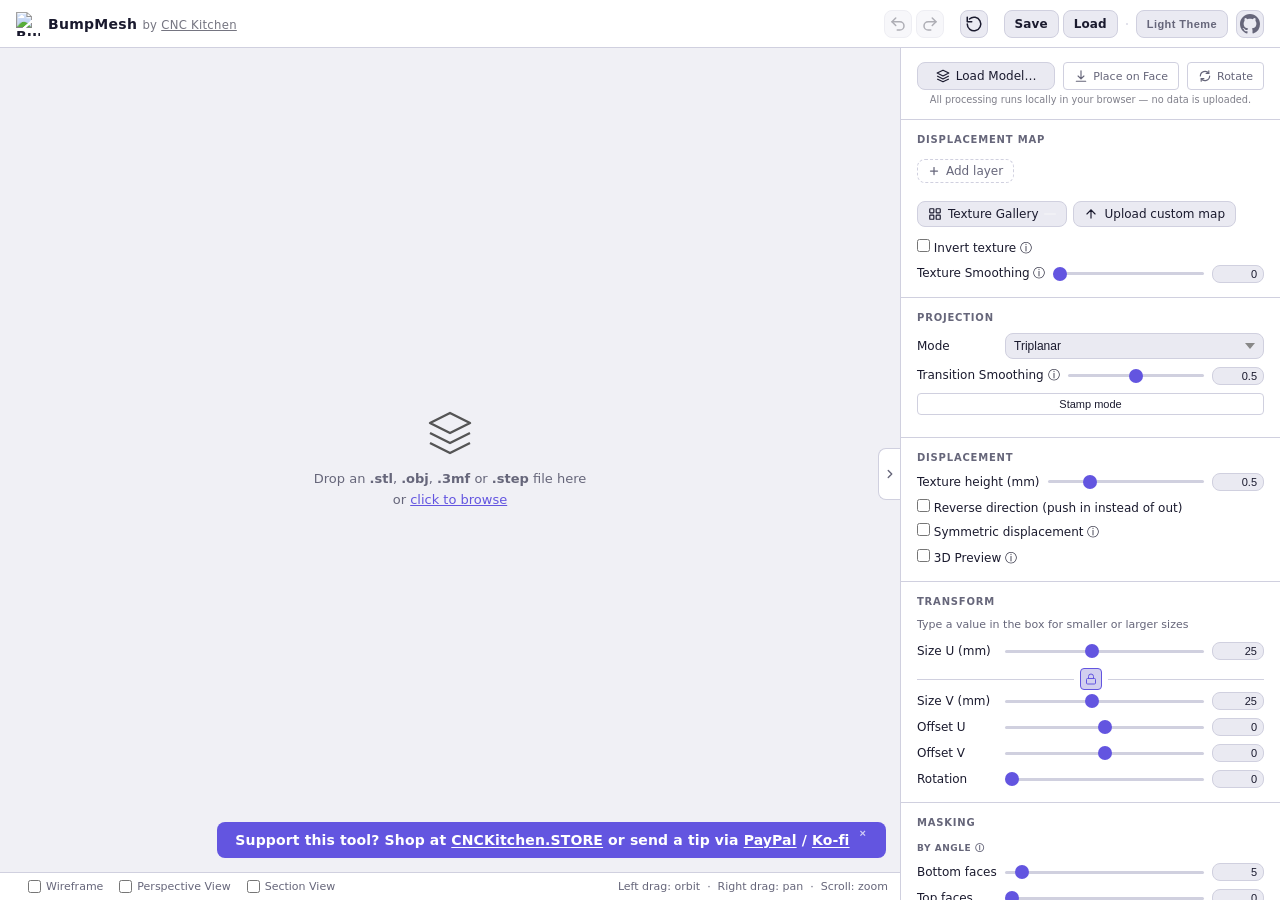
==== index.html @ 9a47815c "Add Stamp mode: apply a texture once instead of tiling it A new Stamp mode button at the bottom of t" ====
<!DOCTYPE html>
<!--
  Copyright (c) 2026 CNCKitchen (Stefan Hermann) and contributors
  SPDX-License-Identifier: AGPL-3.0-only
-->
<html lang="en" data-lang="en">
<head>
  <meta charset="UTF-8" />
  <meta name="viewport" content="width=device-width, initial-scale=1.0" />
  <title>BumpMesh by CNC Kitchen</title>
  <meta name="description" content="BumpMesh by CNC Kitchen is a browser-based tool for adding displacement textures to STL, OBJ, and 3MF models locally, then exporting printable textured meshes." />
  <link rel="canonical" href="https://bumpmesh.com/" />
  <meta property="og:locale" content="en_US" />
  <meta property="og:type" content="website" />
  <meta property="og:site_name" content="BumpMesh" />
  <meta property="og:title" content="BumpMesh by CNC Kitchen" />
  <meta property="og:description" content="Add displacement textures to STL, OBJ, and 3MF models directly in your browser. Preview, mask, bake, and export printable textured meshes locally." />
  <meta property="og:url" content="https://bumpmesh.com/" />
  <meta property="og:image" content="https://bumpmesh.com/assets/preview.jpg" />
  <meta property="og:image:secure_url" content="https://bumpmesh.com/assets/preview.jpg" />
  <meta property="og:image:type" content="image/jpeg" />
  <meta property="og:image:width" content="2078" />
  <meta property="og:image:height" content="1091" />
  <meta property="og:image:alt" content="BumpMesh interface for previewing and exporting textured 3D models" />
  <meta name="twitter:card" content="summary_large_image" />
  <meta name="twitter:title" content="BumpMesh by CNC Kitchen" />
  <meta name="twitter:description" content="Add displacement textures to STL, OBJ, and 3MF models directly in your browser. Preview, mask, bake, and export printable textured meshes locally." />
  <meta name="twitter:image" content="https://bumpmesh.com/assets/preview.jpg" />
  <meta name="twitter:image:alt" content="BumpMesh interface for previewing and exporting textured 3D models" />
  <link rel="icon" type="image/png" href="logo.png" />
  <link rel="stylesheet" href="style.css" />
  <script>
    // Apply saved theme before first paint to avoid flash
    (function() {
      const t = localStorage.getItem('stlt-theme');
      // If user never picked a theme, respect their OS preference
      const prefersDark = t ? t === 'dark'
                            : window.matchMedia('(prefers-color-scheme: dark)').matches;
      if (!prefersDark) document.documentElement.setAttribute('data-theme', 'light');
    })();
  </script>
  <link rel="preconnect" href="https://cdn.jsdelivr.net" crossorigin>
  <script type="importmap">
  {
    "imports": {
      "three": "https://cdn.jsdelivr.net/npm/three@0.170.0/build/three.module.js",
      "three/addons/": "https://cdn.jsdelivr.net/npm/three@0.170.0/examples/jsm/",
      "fflate": "https://cdn.jsdelivr.net/npm/fflate@0.8.2/esm/browser.js"
    }
  }
  </script>
  <link rel="modulepreload" href="https://cdn.jsdelivr.net/npm/three@0.170.0/build/three.module.js">
</head>
<body>
  <header>
    <div class="logo">
      <img src="logo.png" alt="BumpMesh" width="24" height="24" />
      <span>BumpMesh <span id="app-version" class="app-version"></span> <small style="opacity:.6;font-weight:400">by <a href="https://www.youtube.com/@CNCKitchen" target="_blank" rel="noopener noreferrer" style="color:inherit;text-decoration:underline">CNC Kitchen</a></small></span>
    </div>
    <div class="header-actions">
      <div class="project-io">
        <button id="undo-btn" class="icon-btn" data-i18n-title="header.undo" title="Undo (Ctrl+Z)" disabled>
          <svg width="18" height="18" viewBox="0 0 24 24" fill="none" stroke="currentColor" stroke-width="2" stroke-linecap="round" stroke-linejoin="round"><path d="M9 14 4 9l5-5"/><path d="M4 9h10.5a5.5 5.5 0 0 1 5.5 5.5v0a5.5 5.5 0 0 1-5.5 5.5H11"/></svg>
        </button>
        <button id="redo-btn" class="icon-btn" data-i18n-title="header.redo" title="Redo (Ctrl+Shift+Z)" disabled>
          <svg width="18" height="18" viewBox="0 0 24 24" fill="none" stroke="currentColor" stroke-width="2" stroke-linecap="round" stroke-linejoin="round"><path d="m15 14 5-5-5-5"/><path d="M20 9H9.5A5.5 5.5 0 0 0 4 14.5v0A5.5 5.5 0 0 0 9.5 20H13"/></svg>
        </button>
        <span class="project-io-gap" aria-hidden="true"></span>
        <button id="reset-settings-btn" class="icon-btn" data-i18n-title="header.resetSettings" title="Reset settings to defaults">
          <svg width="18" height="18" viewBox="0 0 24 24" fill="none" stroke="currentColor" stroke-width="2" stroke-linecap="round" stroke-linejoin="round"><path d="M3 12a9 9 0 1 0 3-6.7"/><polyline points="3 3 3 9 9 9"/></svg>
        </button>
        <span class="project-io-gap" aria-hidden="true"></span>
        <button id="export-project-btn" class="icon-btn text-btn" data-i18n-title="header.exportProject" title="Save project (.bumpmesh)">
          <span data-i18n="header.save">Save</span>
        </button>
        <input type="file" id="import-project-input" accept=".bumpmesh" hidden />
        <label for="import-project-input" class="icon-btn text-btn" data-i18n-title="header.importProject" title="Load project (.bumpmesh)" role="button" tabindex="0">
          <span data-i18n="header.load">Load</span>
        </label>
        <div id="load-dialog" class="export-dialog hidden">
          <p class="export-dialog-title" data-i18n="header.loadDialogTitle">This project includes a model. Load:</p>
          <label><input type="radio" name="load-mode" id="load-mode-all" value="all" /> <span data-i18n="header.loadModelLabel">Model + settings</span></label>
          <label><input type="radio" name="load-mode" id="load-mode-settings" value="settings" /> <span data-i18n="header.loadSettingsLabel">Settings only</span></label>
          <button id="load-go-btn" class="export-go-btn" data-i18n="header.loadGo">Load</button>
        </div>
        <div id="export-dialog" class="export-dialog hidden">
          <label><input type="checkbox" id="export-settings-chk" checked disabled /> <span data-i18n="header.exportSettingsLabel">Settings</span></label>
          <label><input type="checkbox" id="export-model-chk" checked /> <span data-i18n="header.exportModelLabel">Model (STL)</span></label>
          <label id="export-texture-row" class="hidden"><input type="checkbox" id="export-texture-chk" checked /> <span data-i18n="header.exportTextureLabel">Custom texture</span></label>
          <button id="export-go-btn" class="export-go-btn" data-i18n="header.exportGo">Save</button>
        </div>
      </div>
      <div class="lang-seg">
      </div>
      <button id="theme-toggle" class="theme-toggle"
        data-i18n-title="theme.toggleTitle"
        data-i18n-aria-label="theme.toggleAriaLabel"
        title="Toggle light / dark mode" aria-label="Toggle light/dark mode">
        <span class="icon-moon" data-i18n="theme.dark">Dark Theme</span>
        <span class="icon-sun" data-i18n="theme.light">Light Theme</span>
      </button>
      <a href="https://github.com/CNCKitchen/stlTexturizer" target="_blank" rel="noopener noreferrer" class="github-link" title="GitHub Repository" aria-label="GitHub Repository">
        <svg width="20" height="20" viewBox="0 0 16 16" fill="currentColor"><path d="M8 0C3.58 0 0 3.58 0 8c0 3.54 2.29 6.53 5.47 7.59.4.07.55-.17.55-.38 0-.19-.01-.82-.01-1.49-2.01.37-2.53-.49-2.69-.94-.09-.23-.48-.94-.82-1.13-.28-.15-.68-.52-.01-.53.63-.01 1.08.58 1.23.82.72 1.21 1.87.87 2.33.66.07-.52.28-.87.51-1.07-1.78-.2-3.64-.89-3.64-3.95 0-.87.31-1.59.82-2.15-.08-.2-.36-1.02.08-2.12 0 0 .67-.21 2.2.82.64-.18 1.32-.27 2-.27s1.36.09 2 .27c1.53-1.04 2.2-.82 2.2-.82.44 1.1.16 1.92.08 2.12.51.56.82 1.27.82 2.15 0 3.07-1.87 3.75-3.65 3.95.29.25.54.73.54 1.48 0 1.07-.01 1.93-.01 2.2 0 .21.15.46.55.38A8.01 8.01 0 0 0 16 8c0-4.42-3.58-8-8-8Z"/></svg>
      </a>
    </div>
  </header>

  <main>
    <!-- ─── 3-D Viewport ─────────────────────────────────────────── -->
    <section id="viewport-section">
      <div id="drop-zone" class="drop-zone">
        <div id="drop-hint" class="drop-hint">
          <svg width="48" height="48" viewBox="0 0 24 24" fill="none" xmlns="http://www.w3.org/2000/svg">
            <path d="M12 2L2 7L12 12L22 7L12 2Z" stroke="#555" stroke-width="1.2" stroke-linejoin="round"/>
            <path d="M2 17L12 22L22 17" stroke="#555" stroke-width="1.2" stroke-linejoin="round"/>
            <path d="M2 12L12 17L22 12" stroke="#555" stroke-width="1.2" stroke-linejoin="round"/>
          </svg>
          <p data-i18n-html="dropHint.text">Drop an <strong>.stl</strong>, <strong>.obj</strong>, <strong>.3mf</strong> or <strong>.step</strong> file here<br/>or <label for="stl-file-input" class="link-label">click to browse</label></p>
          <input type="file" id="stl-file-input" accept=".stl,.obj,.3mf,.step,.stp" hidden />
        </div>
        <canvas id="viewport" role="img" aria-label="3D model preview"></canvas>
        <div id="brush-cursor"></div>
        <div id="mesh-diagnostics" class="mesh-diagnostics hidden">
          <button id="mesh-diag-dismiss" class="mesh-diag-dismiss" aria-label="Dismiss">&times;</button>
          <div id="mesh-diag-fast" class="mesh-diag-results"></div>
          <div class="mesh-diag-advanced-row">
            <button id="mesh-diag-run-btn" class="mesh-diag-run-btn"
              data-i18n="diag.runAdvanced" data-i18n-title="diag.runAdvancedTitle"
              title="Check for intersecting and overlapping triangles (may take a moment on large meshes)">Run Advanced Checks</button>
            <span id="mesh-diag-spinner" class="mesh-diag-spinner hidden"></span>
          </div>
          <div id="mesh-diag-advanced" class="mesh-diag-results hidden"></div>
        </div>
        <div id="cylinder-panel" class="cylinder-panel hidden"
          data-i18n-aria-label="ui.cylinderPanelAria"
          aria-label="Cylinder axis placement">
          <canvas id="cylinder-canvas" width="240" height="240"></canvas>
          <div class="cylinder-panel-label">
            <span data-i18n="ui.cylinderPanelLabel">Define cylinder projection</span>
            <button id="cylinder-panel-minimize" class="cylinder-panel-minimize"
              type="button"
              data-i18n-title="ui.cylinderPanelMinimize"
              data-i18n-aria-label="ui.cylinderPanelMinimize"
              title="Minimize" aria-label="Minimize">
              <svg class="icon-minimize" width="10" height="10" viewBox="0 0 24 24" fill="none"><path d="M5 12h14" stroke="currentColor" stroke-width="2.5" stroke-linecap="round"/></svg>
              <svg class="icon-expand" width="10" height="10" viewBox="0 0 24 24" fill="none"><path d="M12 5v14M5 12h14" stroke="currentColor" stroke-width="2.5" stroke-linecap="round"/></svg>
            </button>
          </div>
        </div>
        <div id="gpu-warning" class="gpu-warning hidden" role="alert">
          <span data-i18n="warnings.softwareRendering">⚠ 3D is being rendered on the CPU — hardware acceleration is off or unavailable in this browser, so the viewer will be slow. Turn on “Use graphics acceleration when available” in the browser settings and restart it; chrome://gpu should then list WebGL as “Hardware accelerated”. On laptops with several GPUs, set the browser to “High performance” in the OS graphics settings.</span>
          <button id="gpu-warning-dismiss" class="gpu-warning-dismiss" aria-label="Dismiss">&times;</button>
        </div>
        <div id="store-cta-wrapper">
          <span id="store-cta">
            <span data-i18n-html="cta.store">Support this tool? Shop at <a href="https://geni.us/CNCStoreTexture" target="_blank" rel="noopener noreferrer">CNCKitchen.STORE</a> or send a tip via <a href="https://www.paypal.me/CNCKitchen" target="_blank" rel="noopener noreferrer">PayPal</a> / <a href="https://ko-fi.com/cnckitchen" target="_blank" rel="noopener noreferrer">Ko-fi</a></span><button id="store-cta-dismiss" aria-label="Dismiss">&times;</button>
          </span>
        </div>
      </div>
      <div id="viewport-footer">
        <span id="mesh-info" class="mesh-info"></span>
        <label class="wireframe-toggle">
          <input type="checkbox" id="wireframe-toggle" />
          <span data-i18n="ui.wireframe">Wireframe</span>
        </label>
        <label class="wireframe-toggle">
          <input type="checkbox" id="projection-toggle" />
          <span data-i18n="ui.perspective">Perspective View</span>
        </label>
        <label class="wireframe-toggle" data-i18n-title="ui.sectionTitle"
          title="Cut the model open to check and mask its inner surfaces. Drag the arrow to move the cut, the rings to tilt it.">
          <input type="checkbox" id="section-toggle" />
          <span data-i18n="ui.section">Section View</span>
        </label>
        <div id="section-controls" class="section-controls hidden" role="group"
          data-i18n-aria-label="ui.sectionControls" aria-label="Section plane">
          <button type="button" class="section-btn" data-section-axis="x" data-i18n-title="ui.sectionXTitle" title="Cut perpendicular to the X axis">X</button>
          <button type="button" class="section-btn" data-section-axis="y" data-i18n-title="ui.sectionYTitle" title="Cut perpendicular to the Y axis">Y</button>
          <button type="button" class="section-btn" data-section-axis="z" data-i18n-title="ui.sectionZTitle" title="Cut perpendicular to the Z axis">Z</button>
          <button type="button" class="section-btn" id="section-flip" data-i18n="ui.sectionFlip" data-i18n-title="ui.sectionFlipTitle" title="Show the other half">Flip</button>
        </div>

        <div class="viewport-controls-hint" data-i18n="ui.controlsHint">Left drag: orbit &nbsp;·&nbsp; Right drag: pan &nbsp;·&nbsp; Scroll: zoom</div>
      </div>
    </section>

    <!-- ─── Settings Panel ───────────────────────────────────────── -->
    <!-- Collapse tab on the sidebar's edge (js/sidebarToggle.js); hides the settings panel or gallery so the viewport gets the room -->
    <button id="sidebar-toggle" class="sidebar-toggle" type="button" aria-expanded="true" aria-controls="settings-panel gallery-panel"
      data-i18n-aria-label="ui.toggleSidebar" aria-label="Show or hide the sidebar"
      data-i18n-title="ui.toggleSidebar" title="Show or hide the sidebar">
      <svg width="14" height="14" viewBox="0 0 24 24" fill="none" stroke="currentColor" stroke-width="2.4" stroke-linecap="round" stroke-linejoin="round" aria-hidden="true"><path d="M9 6l6 6-6 6"/></svg>
    </button>

    <aside id="settings-panel">

      <!-- Load STL -->
      <section class="panel-section">
        <div class="load-stl-row">
          <label class="upload-btn" for="stl-file-input" style="flex:1;justify-content:center;">
            <svg width="14" height="14" viewBox="0 0 24 24" fill="none"><path d="M12 2L2 7l10 5 10-5-10-5Z" stroke="currentColor" stroke-width="2" stroke-linejoin="round"/><path d="M2 17l10 5 10-5M2 12l10 5 10-5" stroke="currentColor" stroke-width="2" stroke-linejoin="round"/></svg>
            <span data-i18n="ui.loadStl">Load Model…</span>
          </label>
          <button id="place-on-face-btn" class="place-on-face-btn" data-i18n-title="ui.placeOnFaceTitle" title="Click a face to orient it downward onto the print bed">
            <svg width="14" height="14" viewBox="0 0 24 24" fill="none"><path d="M12 3v14m0 0l-5-5m5 5l5-5" stroke="currentColor" stroke-width="2" stroke-linecap="round" stroke-linejoin="round"/><path d="M4 21h16" stroke="currentColor" stroke-width="2" stroke-linecap="round"/></svg>
            <span data-i18n="ui.placeOnFace">Place on Face</span>
          </button>
          <button id="rotate-btn" class="place-on-face-btn" data-i18n-title="ui.rotateTitle" title="Manually rotate the model around X, Y, Z axes">
            <svg width="14" height="14" viewBox="0 0 24 24" fill="none"><path d="M4 12a8 8 0 0 1 14.5-4.5" stroke="currentColor" stroke-width="2" stroke-linecap="round"/><path d="M20 12a8 8 0 0 1-14.5 4.5" stroke="currentColor" stroke-width="2" stroke-linecap="round"/><path d="M18.5 3v4.5H14" stroke="currentColor" stroke-width="2" stroke-linecap="round" stroke-linejoin="round"/><path d="M5.5 21v-4.5H10" stroke="currentColor" stroke-width="2" stroke-linecap="round" stroke-linejoin="round"/></svg>
            <span data-i18n="ui.rotate">Rotate</span>
          </button>
        </div>
        <div id="import-progress" class="export-progress hidden" style="margin-top:10px;margin-bottom:0;">
          <div class="export-progress-track">
            <div id="import-progress-bar" class="export-progress-bar"></div>
            <span id="import-progress-pct" class="export-progress-pct"></span>
          </div>
          <span id="import-progress-label" data-i18n="progress.stepTessellate">Tessellating STEP model…</span>
        </div>
        <div id="rotate-controls" class="rotate-controls hidden">
          <div class="rotate-inputs-row">
            <div class="rotate-input-group">
              <label for="rotate-x">X°</label>
              <input type="number" id="rotate-x" class="val" value="0" step="1" />
            </div>
            <div class="rotate-input-group">
              <label for="rotate-y">Y°</label>
              <input type="number" id="rotate-y" class="val" value="0" step="1" />
            </div>
            <div class="rotate-input-group">
              <label for="rotate-z">Z°</label>
              <input type="number" id="rotate-z" class="val" value="0" step="1" />
            </div>
            <button id="rotate-apply-btn" class="rotate-apply-btn" data-i18n="ui.rotateApply">Apply</button>
            <button id="rotate-reset-btn" class="rotate-reset-btn" data-i18n="ui.rotateReset">Reset</button>
          </div>
        </div>
        <p style="margin:.4em 0 0;font-size:.75rem;opacity:.55;text-align:center;" data-i18n="ui.localProcessingNote">All processing runs locally in your browser — no data is uploaded.</p>
      </section>

      <!-- Displacement Map -->
      <section class="panel-section">
        <h2 data-i18n="sections.displacementMap">Displacement Map</h2>

        <!-- Texture layers: every layer has its own texture, projection/displacement settings and
             surface mask; the sidebar always edits the highlighted one (js/main.js _renderLayerStrip) -->
        <div id="layer-strip" class="layer-strip">
          <div id="layer-list" class="layer-list" role="list"></div>
          <button id="layer-add-btn" class="layer-add-btn" type="button"
            data-i18n-title="layers.addTitle" title="Add a layer with its own texture, settings and surface">
            <svg width="12" height="12" viewBox="0 0 24 24" fill="none" stroke="currentColor" stroke-width="2.5" stroke-linecap="round"><line x1="12" y1="5" x2="12" y2="19"/><line x1="5" y1="12" x2="19" y2="12"/></svg>
            <span data-i18n="layers.add">Add layer</span>
          </button>
        </div>

        <!-- Favourites grid (4 wide, grows by rows), filled by js/textureGallery.js -->
        <div id="preset-grid" class="preset-grid"></div>

        <div class="map-actions">
          <!-- Full catalogue -->
          <button id="texture-gallery-btn" class="upload-btn gallery-open-btn" type="button">
            <svg width="14" height="14" viewBox="0 0 24 24" fill="none" stroke="currentColor" stroke-width="2"><rect x="3" y="3" width="7" height="7" rx="1"/><rect x="14" y="3" width="7" height="7" rx="1"/><rect x="3" y="14" width="7" height="7" rx="1"/><rect x="14" y="14" width="7" height="7" rx="1"/></svg>
            <span data-i18n="ui.textureGallery">Texture Gallery</span>
            <span id="texture-gallery-count" class="gallery-open-count"></span>
          </button>

          <!-- Custom upload -->
          <label class="upload-btn" for="texture-file-input">
            <svg width="14" height="14" viewBox="0 0 24 24" fill="none"><path d="M12 5v14M5 12l7-7 7 7" stroke="currentColor" stroke-width="2" stroke-linecap="round"/></svg>
            <span data-i18n="ui.uploadCustomMap">Upload custom map</span>
          </label>
        </div>
        <input type="file" id="texture-file-input" accept="image/*,.texture" hidden />
        <div id="custom-map-row" class="custom-map-row hidden">
          <div id="custom-map-swatch" class="preset-swatch custom-map-swatch" role="button" tabindex="0" data-i18n-title="ui.customMap" title="Custom map"></div>
          <button id="custom-map-remove" class="custom-map-remove" data-i18n-title="ui.removeCustomMap" data-i18n-aria-label="ui.removeCustomMap" title="Remove custom map" aria-label="Remove custom map">
            <svg width="12" height="12" viewBox="0 0 24 24" fill="none" stroke="currentColor" stroke-width="2.5" stroke-linecap="round"><line x1="18" y1="6" x2="6" y2="18"/><line x1="6" y1="6" x2="18" y2="18"/></svg>
          </button>
        </div>
        <div class="form-row invert-texture-row">
          <label class="checkbox-label" for="invert-texture"
            data-i18n-title="tooltips.invertTexture"
            title="Swaps black and white in the displacement map, so dark areas become raised instead of light ones.">
            <input type="checkbox" id="invert-texture" />
            <span data-i18n="labels.invertTexture">Invert texture ⓘ</span>
          </label>
        </div>
        <div class="form-row slider-row">
          <label for="texture-smoothing" data-i18n="labels.textureSmoothing" data-i18n-title="tooltips.textureSmoothing" title="Applies a Gaussian blur to the displacement map. Higher values produce softer, more gradual surface detail. 0 = off.">Texture Smoothing ⓘ</label>
          <input type="range" id="texture-smoothing" min="0" max="20" step="any" value="0" />
          <input type="number" class="val" id="texture-smoothing-val" value="0" min="0" max="20" step="any" data-wheel-decimals="1" />
        </div>
      </section>

      <!-- Projection -->
      <section class="panel-section">
        <h2 data-i18n="sections.projection">Projection</h2>
        <div class="form-row">
          <label for="mapping-mode" data-i18n="labels.mode">Mode</label>
          <select id="mapping-mode">
            <option value="5" selected data-i18n-opt="projection.triplanar">Triplanar</option>
            <option value="6" data-i18n-opt="projection.cubic">Cubic (Box)</option>
            <option value="3" data-i18n-opt="projection.cylindrical">Cylindrical</option>
            <option value="4" data-i18n-opt="projection.spherical">Spherical</option>
            <option value="0" data-i18n-opt="projection.planarXY">Planar XY</option>
            <option value="1" data-i18n-opt="projection.planarXZ">Planar XZ</option>
            <option value="2" data-i18n-opt="projection.planarYZ">Planar YZ</option>
          </select>
        </div>
        <div class="form-row slider-row" style="display:none">
          <label for="seam-blend" data-i18n="labels.seamBlend" data-i18n-title="tooltips.seamBlend" title="Softens the hard seam where projection faces meet. Effective for Cubic and Cylindrical modes.">Seam Blend ⓘ</label>
          <input type="range" id="seam-blend" min="0" max="1" step="0.01" value="1" />
          <input type="number" class="val" id="seam-blend-val" value="1" min="0" max="1" step="0.01" />
        </div>
        <div class="form-row slider-row">
          <label for="seam-band-width" data-i18n="labels.transitionSmoothing" data-i18n-title="tooltips.transitionSmoothing" title="Width of the blending zone near seam edges. Lower values keep transitions tight to the seam; higher values blend a wider band.">Transition Smoothing ⓘ</label>
          <input type="range" id="seam-band-width" min="0" max="1" step="0.01" value="0.5" />
          <input type="number" class="val" id="seam-band-width-val" value="0.5" min="0" max="1" step="0.01" data-wheel-decimals="2" />
        </div>
        <div class="form-row slider-row" id="cap-angle-row" style="display:none">
          <label for="cap-angle" data-i18n="labels.capAngle" data-i18n-title="tooltips.capAngle" title="Angle (in degrees) from vertical at which the top/bottom cap projection kicks in. Smaller values limit cap projection to nearly flat faces.">Cap Angle ⓘ</label>
          <input type="range" id="cap-angle" min="1" max="89" step="1" value="20" />
          <input type="number" class="val" id="cap-angle-val" value="20" min="1" max="89" step="1" />
        </div>
        <div class="form-row" id="cylinder-snap-row" style="display:none">
          <label class="checkbox-label" for="cylinder-snap-toggle"
            data-i18n-title="tooltips.snapSeamless"
            title="Snap U scale to integer wrap counts so the texture seamlessly wraps around the cylinder or sphere.">
            <input type="checkbox" id="cylinder-snap-toggle" checked />
            <span data-i18n="labels.snapSeamless">Snap to seamless wrap ⓘ</span>
          </label>
        </div>
        <div class="form-row" id="cylinder-axis-row" style="display:none">
          <label data-i18n="labels.cylinderAxis">Cylinder Axis</label>
          <div class="cylinder-axis-controls">
            <button id="cylinder-autofit-btn" type="button" class="cylinder-axis-btn"
              data-i18n="ui.cylinderAutofit"
              data-i18n-title="tooltips.cylinderAutofit"
              title="Fit a circle to the part's outward-facing vertices (least-squares).">Auto-fit</button>
            <button id="cylinder-reset-btn" type="button" class="cylinder-axis-btn"
              data-i18n="ui.cylinderReset"
              data-i18n-title="tooltips.cylinderReset"
              title="Reset to AABB center and AABB-derived radius.">Reset</button>
          </div>
        </div>
        <div class="form-row" id="stamp-mode-row">
          <div class="cylinder-axis-controls">
            <button id="stamp-mode-btn" type="button" class="cylinder-axis-btn" aria-pressed="false"
              data-i18n="ui.stampMode"
              data-i18n-title="tooltips.stamp"
              title="Apply the texture once instead of tiling it, for logos, badges and labels. Click the model to position it; Size U and V set its size. Only the Planar and Cylindrical projections are available while it is on.">Stamp mode</button>
          </div>
        </div>
        <div class="form-row" id="stamp-place-row" style="display:none">
          <div class="cylinder-axis-controls">
            <button id="stamp-place-btn" type="button" class="cylinder-axis-btn"
              data-i18n="ui.stampPlace"
              data-i18n-title="tooltips.stampPlace"
              title="Click the model to centre the stamp there. Hold and drag to slide it along the surface.">Position on model</button>
          </div>
        </div>
        <p id="stamp-hint" class="advanced-blurb stamp-hint" style="display:none" data-i18n="ui.stampHint">Drag the stamp on the model to move it, then scroll to resize it.</p>
      </section>

      <!-- Displacement -->
      <section class="panel-section">
        <h2 data-i18n="sections.displacement">Displacement</h2>
        <div class="form-row slider-row">
          <label for="amplitude" data-i18n="labels.textureHeight">Texture height (mm)</label>
          <input type="range" id="amplitude" min="0" max="2" step="0.01" value="0.5" />
          <input type="number" class="val" id="amplitude-val" value="0.5" min="0" max="100" step="0.01" data-wheel-decimals="2" />
        </div>
        <div class="form-row">
          <label class="checkbox-label" for="invert-displacement">
            <input type="checkbox" id="invert-displacement" />
            <span data-i18n="labels.invertDisplacement">Reverse direction (push in instead of out)</span>
          </label>
        </div>
        <div id="amplitude-warning" class="amplitude-warning hidden" data-i18n="warnings.textureHeightOverlap">
          ⚠ Texture height exceeds 10% of the smallest model dimension — geometry overlaps may occur in the exported STL.
        </div>

        <div class="form-row">
          <label class="checkbox-label" for="symmetric-displacement"
            data-i18n-title="tooltips.symmetricDisplacement"
            title="When on, 50% grey = no displacement; white pushes out, black pushes in. Keeps part volume roughly constant.">
            <input type="checkbox" id="symmetric-displacement" />
            <span data-i18n="labels.symmetricDisplacement">Symmetric displacement ⓘ</span>
          </label>
        </div>
        <div class="form-row">
          <label class="checkbox-label" for="displacement-preview"
            data-i18n-title="tooltips.displacementPreview"
            title="Subdivides the mesh and displaces vertices in real-time so you can judge the actual depth. GPU-intensive on complex models.">
            <input type="checkbox" id="displacement-preview" />
            <span data-i18n="labels.displacementPreview">3D Preview ⓘ</span>
          </label>
          <span id="displacement-preview-spinner" class="mesh-diag-spinner hidden"
            data-i18n-title="progress.subdividingPreview" title="Preparing preview…"></span>
        </div>
      </section>

      <!-- Transform -->
      <section class="panel-section">
        <h2 data-i18n="sections.transform">Transform</h2>
        <p class="advanced-blurb" data-i18n="labels.scaleManualHint">Type a value in the box for smaller or larger sizes</p>

        <div class="form-row slider-row">
          <label for="scale-u" data-i18n="labels.textureSizeU" data-i18n-title="tooltips.textureSize" title="Physical size of one texture repeat in millimetres — the same value gives the same physical pattern size on any model.">Size U (mm)</label>
          <input type="range" id="scale-u" min="0" max="1000" step="1" value="435" />
          <input type="number" class="val" id="scale-u-val" value="25" min="0.01" max="10000" step="0.5" />
        </div>
        <div class="lock-row">
          <div class="lock-line"></div>
          <button id="lock-scale" class="lock-btn active" data-i18n-title="tooltips.proportionalScaling" data-i18n-aria-label="tooltips.proportionalScalingAria" title="Proportional scaling (U = V)" aria-pressed="true">
            <svg width="12" height="12" viewBox="0 0 24 24" fill="none">
              <rect x="3" y="11" width="18" height="11" rx="2" stroke="currentColor" stroke-width="2"/>
              <path d="M7 11V7a5 5 0 0 1 10 0v4" stroke="currentColor" stroke-width="2"/>
            </svg>
          </button>
          <div class="lock-line"></div>
        </div>

        <div class="form-row slider-row">
          <label for="scale-v" data-i18n="labels.textureSizeV" data-i18n-title="tooltips.textureSize" title="Physical size of one texture repeat in millimetres — the same value gives the same physical pattern size on any model.">Size V (mm)</label>
          <input type="range" id="scale-v" min="0" max="1000" step="1" value="435" />
          <input type="number" class="val" id="scale-v-val" value="25" min="0.01" max="10000" step="0.5" />
        </div>
        <div class="form-row slider-row">
          <label for="offset-u" data-i18n="labels.offsetU">Offset U</label>
          <input type="range" id="offset-u" min="-1" max="1" step="0.01" value="0" />
          <input type="number" class="val" id="offset-u-val" value="0" min="-1" max="1" step="0.01" />
        </div>
        <div class="form-row slider-row">
          <label for="offset-v" data-i18n="labels.offsetV">Offset V</label>
          <input type="range" id="offset-v" min="-1" max="1" step="0.01" value="0" />
          <input type="number" class="val" id="offset-v-val" value="0" min="-1" max="1" step="0.01" />
        </div>
        <div class="form-row slider-row">
          <label for="rotation" data-i18n="labels.rotation">Rotation</label>
          <input type="range" id="rotation" min="0" max="360" step="1" value="0" />
          <input type="number" class="val" id="rotation-val" value="0" min="0" max="360" step="1" />
        </div>
      </section>

      <!-- Masking -->
      <section class="panel-section">
        <h2 data-i18n="sections.masking">Masking</h2>

        <!-- By Angle -->
        <h3 class="panel-subsection-heading" data-i18n="sections.maskAngles" data-i18n-title="tooltips.maskAngles" title="0° = no masking. Surfaces within this angle of horizontal will not be textured.">By Angle ⓘ</h3>
        <div class="form-row slider-row">
          <label for="bottom-angle-limit" data-i18n="labels.bottomFaces" data-i18n-title="tooltips.bottomFaces" title="Suppress texture on downward-facing surfaces within this angle of horizontal">Bottom faces</label>
          <input type="range" id="bottom-angle-limit" min="0" max="90" step="1" value="5" />
          <input type="number" class="val" id="bottom-angle-limit-val" value="5" min="0" max="90" step="1" />
        </div>
        <div class="form-row slider-row">
          <label for="top-angle-limit" data-i18n="labels.topFaces" data-i18n-title="tooltips.topFaces" title="Suppress texture on upward-facing surfaces within this angle of horizontal">Top faces</label>
          <input type="range" id="top-angle-limit" min="0" max="90" step="1" value="0" />
          <input type="number" class="val" id="top-angle-limit-val" value="0" min="0" max="90" step="1" />
        </div>

        <!-- By Surface -->
        <h3 class="panel-subsection-heading" id="excl-section-heading" data-i18n="sections.surfaceMasking" data-i18n-title="tooltips.surfaceMasking" title="Mask surfaces to control which areas receive displacement.">By Surface ⓘ</h3>
        <p id="excl-hint" class="excl-hint" style="display:none"></p>

        <!-- Mode toggle: Exclude / Include Only -->
        <div class="excl-mode-row">
          <div class="excl-seg">
            <button id="excl-mode-exclude" class="excl-seg-btn" aria-pressed="false"
              data-i18n="excl.modeExclude" data-i18n-title="excl.modeExcludeTitle"
              title="Exclude mode: painted surfaces will not receive texture displacement">Exclude</button>
            <button id="excl-mode-include" class="excl-seg-btn" aria-pressed="false"
              data-i18n="excl.modeIncludeOnly" data-i18n-title="excl.modeIncludeOnlyTitle"
              title="Include Only mode: only painted surfaces will receive texture displacement">Include Only</button>
          </div>
        </div>

        <!-- Tool buttons -->
        <div class="excl-tools">
          <button id="excl-brush-btn" class="excl-tool-btn" aria-pressed="false"
            data-i18n-title="excl.toolBrushTitle"
            title="Brush: paint triangles to exclude">
            <svg width="13" height="13" viewBox="0 0 24 24" fill="none" stroke="currentColor" stroke-width="2" stroke-linecap="round" stroke-linejoin="round">
              <path d="M3 21c3 0 7-1 7-8V5c0-1.25-.756-2.017-2-2H4c-1.25 0-2 .75-2 1.972V11c0 1.25.75 2 2 2h2c1 0 1 0 1 1v1c0 1-1 2-2 2s-1 .008-1 1.031V20c0 1 0 1 1 1z"/>
              <path d="M15 21c3 0 7-1 7-8V5c0-1.25-.757-2.017-2-2h-4c-1.25 0-2 .75-2 1.972V11c0 1.25.75 2 2 2h2c1 0 1 0 1 1v1c0 1-1 2-2 2s-1 .008-1 1.031V20c0 1 0 1 1 1z"/>
            </svg>
            <span data-i18n="excl.toolBrush">Brush</span>
          </button>
          <button id="excl-bucket-btn" class="excl-tool-btn" aria-pressed="false"
            data-i18n-title="excl.toolFillTitle"
            title="Bucket fill: flood-fill surface up to a threshold angle">
            <svg width="13" height="13" viewBox="0 0 24 24" fill="none" stroke="currentColor" stroke-width="2" stroke-linecap="round" stroke-linejoin="round">
              <path d="M19 11V4a2 2 0 0 0-2-2H4a2 2 0 0 0-2 2v13a2 2 0 0 0 2 2h9"/>
              <path d="M13 17h8m-4-4 4 4-4 4"/>
            </svg>
            <span data-i18n="excl.toolFill">Fill</span>
          </button>
        </div>

        <!-- Brush type switcher (shown only when Brush is active) -->
        <div id="excl-brush-type-row" class="form-row hidden">
          <span id="excl-brush-type-label" class="form-row-label" data-i18n="labels.type">Type</span>
          <div class="excl-seg" role="group" aria-labelledby="excl-brush-type-label">
            <button id="excl-brush-single" class="excl-seg-btn" data-i18n="brushType.single">Single</button>
            <button id="excl-brush-radius-btn" class="excl-seg-btn active" data-i18n="brushType.circle">Circle</button>
          </div>
        </div>

        <!-- Circle brush mode (shown when Brush + Circle) -->
        <div id="excl-brush-mode-row" class="form-row hidden">
          <span id="excl-brush-mode-label" class="form-row-label" data-i18n="brushMode.label">Mode</span>
          <div class="excl-seg" role="group" aria-labelledby="excl-brush-mode-label">
            <button id="excl-brush-standard" class="excl-seg-btn"
              data-i18n="brushMode.standard" data-i18n-title="brushMode.standardTitle"
              title="Marks every whole triangle the brush touches. Quick for selecting flat faces of CAD models.">Standard</button>
            <button id="excl-brush-precision" class="excl-seg-btn active"
              data-i18n="brushMode.precision" data-i18n-title="brushMode.precisionTitle"
              title="Splits the triangles under the brush so the mask follows the brush outline exactly, with an optional soft edge.">Precision</button>
          </div>
        </div>

        <!-- Radius slider (shown when Brush + Radius) -->
        <div id="excl-radius-row" class="form-row slider-row hidden">
          <label for="excl-brush-radius-slider" data-i18n="labels.size">Size</label>
          <input type="range" id="excl-brush-radius-slider" min="0.2" max="100" step="0.2" value="10" />
          <input type="number" class="val" id="excl-brush-radius-val" value="10" min="0.2" max="100" step="0.2" data-wheel-decimals="1" />
        </div>

        <!-- Hardness slider (shown when Brush + Circle + Precision) -->
        <div id="excl-hardness-row" class="form-row slider-row hidden">
          <label for="excl-brush-hardness-slider" data-i18n="labels.hardness" data-i18n-title="tooltips.hardness" title="Edge softness of the circle brush, in %. 100 = hard, face-exact mask. Lower values fade the mask out toward the brush rim for smooth borders. The brush refines the mesh under the stroke, so the fade is smooth on any triangle size. Shift erases softly too.">Hardness %</label>
          <input type="range" id="excl-brush-hardness-slider" min="0" max="100" step="1" value="50" />
          <input type="number" class="val" id="excl-brush-hardness-val" value="50" min="0" max="100" step="1" />
        </div>

        <!-- Bucket threshold (shown when Fill is active) -->
        <div id="excl-threshold-row" class="form-row slider-row hidden">
          <label for="excl-threshold-slider" data-i18n="labels.maxAngle" data-i18n-title="tooltips.maxAngle" title="Maximum dihedral angle between adjacent triangles for the fill to cross">Max angle</label>
          <input type="range" id="excl-threshold-slider" min="0" max="180" step="1" value="20" />
          <input type="number" class="val" id="excl-threshold-val" value="20" min="0" max="180" step="1" />
        </div>

        <!-- Footer: count + clear -->
        <div class="excl-footer">
          <span id="excl-count" class="excl-count">0 faces masked</span>
          <span id="excl-shift-hint" class="excl-shift-hint" data-i18n="excl.shiftHint">Hold Shift to erase</span>
          <button id="excl-clear-btn" class="excl-clear-btn" data-i18n="ui.clearAll">Clear All</button>
        </div>

        <!-- Boundary Falloff (applies to both angle and surface masking) -->
        <h3 class="panel-subsection-heading" data-i18n="sections.smoothMask" data-i18n-title="tooltips.boundaryFalloff" title="Gradually reduces displacement to zero near masked boundaries, preventing triangle overlap where textured and non-textured regions meet.">Smooth Mask</h3>
        <div class="form-row slider-row">
          <label for="boundary-falloff" data-i18n="labels.falloffDistance" data-i18n-title="tooltips.falloffDistance" title="Width of the falloff band in millimetres. 0 = off.">Distance</label>
          <input type="range" id="boundary-falloff" min="0" max="10" step="0.1" value="0" />
          <input type="number" class="val" id="boundary-falloff-val" value="0" min="0" max="10" step="0.1" data-wheel-decimals="2" />
        </div>

        <!-- Falloff transition curve -->
        <div class="form-row">
          <span id="falloff-curve-label" class="form-row-label" data-i18n="labels.falloffCurve" data-i18n-title="tooltips.falloffCurve" title="Shape of the fade from zero to full texture height across the Smooth Mask distance.">Transition</span>
          <div class="excl-seg" role="group" aria-labelledby="falloff-curve-label">
            <button id="falloff-curve-linear" class="excl-seg-btn" aria-pressed="false" data-i18n="falloffCurve.linear" data-i18n-title="falloffCurve.linearTitle" title="Constant slope from the mask edge to full texture height.">Linear</button>
            <button id="falloff-curve-scurve" class="excl-seg-btn" aria-pressed="false" data-i18n="falloffCurve.scurve" data-i18n-title="falloffCurve.scurveTitle" title="Eases in and out - no visible crease at either end of the transition.">S-Curve</button>
            <button id="falloff-curve-ease" class="excl-seg-btn active" aria-pressed="true" data-i18n="falloffCurve.ease" data-i18n-title="falloffCurve.easeTitle" title="Starts very gently at the mask edge, then rises more steeply to full height.">Ease-In</button>
          </div>
        </div>

      </section>

      <!-- Advanced / Beta Features (collapsible) -->
      <section class="panel-section advanced-section collapsed" id="advanced-section">
        <h2 class="advanced-toggle" id="advanced-toggle"
            data-i18n="sections.advancedFeatures"
            data-i18n-title="tooltips.advancedFeatures"
            title="Experimental tools — behavior may change between releases.">
          <span class="advanced-chevron" aria-hidden="true">▸</span>
          Advanced / Beta Features ⓘ
        </h2>
        <div class="advanced-content" id="advanced-content">
          <p class="advanced-blurb" data-i18n="ui.advancedBlurb">Experimental tools. Behavior may change between releases.</p>

          <h3 class="panel-subsection-heading" data-i18n="ui.noDownwardZHeading">Overhang Protection</h3>
          <p class="advanced-blurb" data-i18n="ui.noDownwardZDesc">Some textures push surface vertices downward, creating new overhangs. When enabled, vertices are never moved in the −Z direction during texturing. X and Y movement is unaffected.</p>
          <div class="form-row">
            <label class="checkbox-label" for="no-downward-z-chk">
              <input type="checkbox" id="no-downward-z-chk" />
              <span data-i18n="ui.noDownwardZ">Prevent downward (−Z) vertex displacement</span>
            </label>
          </div>

          <h3 class="panel-subsection-heading" data-i18n="ui.smoothBottomHeading">Smooth Bottom</h3>
          <p class="advanced-blurb" data-i18n="ui.smoothBottomDesc">Snap any vertex within 0.1 mm of the bottom plane onto it after texturing. Keeps the bed-contact surface perfectly flat so slicers don't shade tiny height variations on bottom slivers.</p>
          <div class="form-row" id="smooth-bottom-row">
            <label class="checkbox-label" for="smooth-bottom-chk">
              <input type="checkbox" id="smooth-bottom-chk" checked />
              <span data-i18n="ui.smoothBottom">Snap near-bottom vertices to the bottom plane</span>
            </label>
          </div>

          <h3 class="panel-subsection-heading" data-i18n="ui.harvestFlatHeading">Harvest Flat Faces</h3>
          <p class="advanced-blurb" data-i18n="ui.harvestFlatDesc">When decimation reaches the triangle limit there are often still flat faces left that cost almost nothing to remove. With this on, decimation keeps collapsing them past the limit — as long as each collapse moves the surface less than the tolerance below — saving extra triangles without losing visible detail.</p>
          <div class="form-row">
            <label class="checkbox-label" for="harvest-flat-chk">
              <input type="checkbox" id="harvest-flat-chk" checked />
              <span data-i18n="ui.harvestFlat">Keep collapsing flat faces below the triangle limit</span>
            </label>
          </div>
          <div class="form-row slider-row" id="harvest-tol-row">
            <label for="harvest-tol" title="Maximum surface deviation a flat-face collapse may introduce. Higher = more triangles removed, but larger deviation. ~0.005 mm is imperceptible for FDM; raise it to remove more." data-i18n-title="tooltips.harvestTol" data-i18n="ui.harvestTol">Flat tolerance (mm)</label>
            <input type="number" id="harvest-tol" class="val" min="0" max="1" step="0.005" value="0.005" />
          </div>

          <h3 class="panel-subsection-heading" data-i18n="ui.preserveUntexturedHeading">Preserve Untextured Surfaces</h3>
          <p class="advanced-blurb" data-i18n="ui.preserveUntexturedDesc">Keep surfaces that receive no texture (painted mask, angle masks) exactly as they are in the source model: mesh regularization and decimation will not move or remove any of their vertices, so fillets and fine details stay intact. If the untextured surfaces alone exceed the triangle limit, the export exceeds the limit instead of degrading the texture.</p>
          <div class="form-row">
            <label class="checkbox-label" for="preserve-untextured-chk">
              <input type="checkbox" id="preserve-untextured-chk" checked />
              <span data-i18n="ui.preserveUntextured">Don't modify untextured surfaces</span>
            </label>
          </div>

          <h3 class="panel-subsection-heading" data-i18n="ui.bakeTexturesHeading">Bake Textures</h3>
          <p class="advanced-blurb" data-i18n="ui.bakeTexturesDesc">Apply the current texture to the mesh and reload the result as the working model so you can keep editing.</p>
          <div class="form-row bake-mask-row">
            <label class="checkbox-label" for="bake-mask-chk">
              <input type="checkbox" id="bake-mask-chk" checked />
              <span data-i18n="ui.bakeMaskNewFaces">Mask just-baked faces from further texturing</span>
            </label>
          </div>
          <div id="bake-progress" class="export-progress hidden">
            <div class="export-progress-track">
              <div id="bake-progress-bar" class="export-progress-bar"></div>
              <span id="bake-progress-pct" class="export-progress-pct"></span>
            </div>
            <span id="bake-progress-label" data-i18n="progress.processing">Processing…</span>
          </div>
          <div class="export-buttons">
            <button id="bake-btn" class="export-btn" disabled
                    data-i18n="ui.bakeTextures"
                    data-i18n-title="tooltips.bakeTextures"
                    title="Apply the current texture to the mesh and reload the result as the working model.">Bake Textures</button>
          </div>

          <!-- Debug: stats for last picked triangle (sliver/edge-length investigation) -->
          <pre id="masking-tri-debug" class="masking-tri-debug" hidden></pre>
        </div>
      </section>

      <!-- Export -->
      <section class="panel-section">
        <h2 data-i18n="sections.export" data-i18n-title="tooltips.export" title="Smaller edge length = finer displacement detail. Output is then decimated to the triangle limit.">Export ⓘ</h2>
        <button id="smart-res-btn" class="smart-res-btn" disabled
                data-i18n="labels.smartRes"
                data-i18n-title="tooltips.smartRes"
                title="Pick resolution and Max Triangles based on the active texture's detail, the model's surface area, and the displacement amplitude.">Suggest values (change to taste)</button>
        <div id="smart-res-info" class="smart-res-info hidden"></div>
        <div class="form-row slider-row">
          <label for="refine-length" data-i18n="labels.resolution" data-i18n-title="tooltips.resolution" title="Edges longer than this value will be split during export">Resolution (mm)</label>
          <div class="slider-stack">
            <input type="range" id="refine-length" min="0.01" max="2" step="0.01" value="1" />
            <div class="slider-captions">
              <span data-i18n="labels.resCoarse">coarse</span>
              <span data-i18n="labels.resFine">fine</span>
            </div>
          </div>
          <input type="number" class="val" id="refine-length-val" value="1" min="0.01" max="100" step="0.01" data-wheel-decimals="2" />
        </div>
        <div id="resolution-warning" class="resolution-warning hidden" data-i18n="warnings.resolutionTooCoarse">
          ⚠ Resolution is coarser than 1/100 of the model's bounding box diagonal — fine details will be lost. Lower the value for finer results.
        </div>
        <div class="form-row slider-row">
          <label for="max-triangles" data-i18n="labels.outputTriangles" data-i18n-title="tooltips.outputTriangles" title="Mesh is fully subdivided first, then decimated down to this count">Output Triangles</label>
          <input type="range" id="max-triangles" min="10000" max="20000000" step="10000" value="750000" />
          <span class="val" id="max-triangles-val">0.75 M</span>
        </div>
        <div id="tri-limit-warning" class="tri-limit-warning hidden" data-i18n="warnings.safetyCapHit">
          ⚠ 16M-triangle safety cap hit during subdivision — result may still be coarser than requested edge length.
        </div>

        <div id="export-progress" class="export-progress hidden">
          <div class="export-progress-track">
            <div id="export-progress-bar" class="export-progress-bar"></div>
            <span id="export-progress-pct" class="export-progress-pct"></span>
          </div>
          <span id="export-progress-label" data-i18n="progress.processing">Processing…</span>
        </div>
        <div class="export-buttons">
          <button id="export-btn" class="export-btn" disabled data-i18n="ui.exportStl" data-i18n-title="tooltips.exportStl" title="Widely compatible with all slicers">Export STL</button>
          <button id="export-3mf-btn" class="export-btn" disabled data-i18n="ui.export3mf" data-i18n-title="tooltips.export3mf" title="Smaller file size — may not be accepted by all slicers">Export 3MF</button>
        </div>
      </section>

      <button id="welcome-link" class="license-link">What&rsquo;s New</button>
      <button id="license-link" class="license-link" data-i18n="license.btn">License &amp; Terms</button>
      <button id="imprint-link" class="license-link" data-i18n="imprint.btn">Imprint &amp; Privacy</button>

    </aside>

    <!-- Texture gallery (filled by js/textureGallery.js). Takes the settings panel's place while open
         so the model stays visible and every pick shows up on it live. -->
    <aside id="gallery-panel" class="gallery-panel hidden" role="dialog" aria-labelledby="gallery-title" tabindex="-1">
      <div class="gallery-header">
        <h2 id="gallery-title" data-i18n="gallery.title">Texture Gallery</h2>
        <button id="gallery-turntable" class="gallery-turntable-btn" type="button" aria-pressed="false"
          data-i18n-title="gallery.turntableTitle" title="Slowly spin the model while you browse">
          <svg width="13" height="13" viewBox="0 0 24 24" fill="none" stroke="currentColor" stroke-width="2" stroke-linecap="round" stroke-linejoin="round" aria-hidden="true"><path d="M21 12a9 9 0 1 1-2.64-6.36"/><path d="M21 3v6h-6"/></svg>
          <span data-i18n="gallery.turntable">Turntable</span>
        </button>
        <button id="gallery-done" class="gallery-done-btn" type="button" data-i18n="gallery.done">Done</button>
      </div>
      <div class="gallery-toolbar">
        <input type="search" id="gallery-search" class="gallery-search" autocomplete="off" spellcheck="false" />
        <div id="gallery-chips" class="gallery-chips" role="group" data-i18n-aria-label="gallery.filterLabel" aria-label="Filter by category"></div>
      </div>
      <div class="gallery-status">
        <span class="gallery-hint" data-i18n="gallery.hint">Click a texture to try it on your model; arrow keys flip through them. Star your favorites to pin them to the panel.</span>
        <span class="gallery-fav-tools">
          <span id="gallery-fav-count"></span>
          <button id="gallery-fav-reset" class="gallery-link-btn" type="button" data-i18n="gallery.resetFavourites">Reset favourites</button>
        </span>
      </div>
      <div id="gallery-body" class="gallery-body"></div>
      <p class="gallery-credits" data-i18n-html="gallery.credits">Patterns marked <strong>HP</strong> are based on <a href="https://heropatterns.com/" target="_blank" rel="noopener">Hero Patterns</a> by Steve Schoger, licensed under <a href="https://creativecommons.org/licenses/by/4.0/" target="_blank" rel="noopener">CC BY 4.0</a> and converted to heightmaps. Textures marked <strong>CC0</strong> come from <a href="https://ambientcg.com/" target="_blank" rel="noopener">ambientCG</a> and <a href="https://polyhaven.com/" target="_blank" rel="noopener">Poly Haven</a> (public domain). Textures marked <strong>FF</strong> were made with <a href="https://www.filterforge.com/" target="_blank" rel="noopener">Filter Forge</a>. All other textures ship with BumpMesh.</p>
    </aside>
  </main>

  <!-- License popup -->
  <!-- STEP import settings popup -->
  <div id="step-overlay" class="license-overlay hidden" role="dialog" aria-modal="true" aria-labelledby="step-dialog-title">
    <div class="license-modal step-modal">
      <button id="step-dialog-close" class="license-close-btn" aria-label="Close">&#215;</button>
      <h2 id="step-dialog-title" data-i18n="step.dialogTitle">STEP Import</h2>
      <p id="step-model-size" class="step-model-size"></p>
      <div class="step-preset-list" role="radiogroup" aria-labelledby="step-dialog-title">
        <label><input type="radio" name="step-preset" value="coarse" /> <span data-i18n="step.coarse">Coarse</span></label>
        <label><input type="radio" name="step-preset" value="standard" checked /> <span data-i18n="step.standard">Standard</span></label>
        <label><input type="radio" name="step-preset" value="fine" /> <span data-i18n="step.fine">Fine</span></label>
        <label><input type="radio" name="step-preset" value="custom" /> <span data-i18n="step.custom">Custom</span></label>
      </div>
      <div class="step-field-list">
        <div class="step-field-row">
          <label for="step-surface-dev" data-i18n="step.surfaceDeviation">Surface deviation (mm)</label>
          <input type="number" id="step-surface-dev" min="0.0001" step="any" disabled />
        </div>
        <div class="step-field-row">
          <label for="step-normal-dev" data-i18n="step.normalDeviation">Normal deviation (°)</label>
          <input type="number" id="step-normal-dev" min="1" max="90" step="any" disabled />
        </div>
        <div class="step-field-row">
          <label for="step-max-edge" data-i18n="step.maxEdge">Max edge length (mm)</label>
          <input type="number" id="step-max-edge" min="0.001" step="any" disabled />
        </div>
      </div>
      <div class="step-dialog-actions">
        <button id="step-import-cancel" class="step-cancel-btn" data-i18n="step.cancel">Cancel</button>
        <button id="step-import-go" class="export-go-btn" data-i18n="step.import">Import</button>
      </div>
    </div>
  </div>

  <div id="license-overlay" class="license-overlay hidden" role="dialog" aria-modal="true" aria-labelledby="license-title">
    <div class="license-modal">
      <button id="license-close" class="license-close-btn" aria-label="Close">&#215;</button>
      <h2 id="license-title" data-i18n="license.title">License &amp; Terms</h2>
      <ul class="license-list">
        <li data-i18n-html="license.item1">Free to use for any purpose, including <strong>commercial work</strong> (e.g., texturing STLs for clients or products).</li>
        <li data-i18n-html="license.item2">Attribution is <strong>appreciated</strong> but <strong>not required</strong> when using this tool as-is.</li>
        <li data-i18n-html="license.item4">This tool is provided <strong>as-is</strong> with <strong>no warranty</strong> of any kind. Use at your own risk.</li>
        <li data-i18n-html="license.item5"><strong>No support</strong> is provided. The author is under no obligation to fix bugs, answer questions, or update this tool. That said, bug reports and feature requests are always welcome at <a href="mailto:texturizer@cnckitchen.com">texturizer@cnckitchen.com</a>.</li>
        <li data-i18n-html="license.item6">The author shall not be held <strong>liable</strong> for any damages, data loss, or issues arising from the use of this tool.</li>
        <li data-i18n-html="license.item7">Want to license or embed this tool for your own business or website? Contact us at <a href="mailto:contact@cnckitchen.com">contact@cnckitchen.com</a>.</li>
        <li data-i18n-html="license.item3">Support this tool? Shop at <a href="https://geni.us/CNCStoreTexture" target="_blank" rel="noopener">CNCKitchen.STORE</a> or send a tip via <a href="https://www.paypal.me/CNCKitchen" target="_blank" rel="noopener">PayPal</a> / <a href="https://ko-fi.com/cnckitchen" target="_blank" rel="noopener">Ko-fi</a>.</li>
        <li data-i18n-html="license.item8">Source code available on <a href="https://github.com/CNCKitchen/stlTexturizer" target="_blank" rel="noopener">GitHub</a>.</li>
      </ul>
    </div>
  </div>

  <!-- Imprint & Privacy popup -->
  <div id="imprint-overlay" class="license-overlay hidden" role="dialog" aria-modal="true" aria-labelledby="imprint-title">
    <div class="license-modal imprint-modal">
      <button id="imprint-close" class="license-close-btn" aria-label="Close">&#215;</button>
      <h2 id="imprint-title" data-i18n="imprint.title">Imprint &amp; Privacy Policy</h2>

      <h3 class="imprint-section-heading" data-i18n="imprint.sectionImprint">Imprint (Impressum)</h3>
      <p class="imprint-text" data-i18n-html="imprint.info">CNC Kitchen<br>Stefan Hermann<br>Bahnhofstr. 2<br>88145 Hergatz<br>Germany</p>
      <p class="imprint-text" data-i18n-html="imprint.contact">Email: <a href="mailto:contact@cnckitchen.com">contact@cnckitchen.com</a><br>Phone: +49 175 2011824<br><em>The phone number is for legal/business inquiries only &mdash; not for support.</em></p>
      <p class="imprint-text" data-i18n-html="imprint.odr">EU Online Dispute Resolution platform: <a href="https://ec.europa.eu/consumers/odr" target="_blank" rel="noopener">https://ec.europa.eu/consumers/odr</a></p>

      <h3 class="imprint-section-heading" data-i18n="imprint.sectionPrivacy">Privacy Policy (Datenschutzerkl&auml;rung)</h3>
      <p class="imprint-text" data-i18n-html="imprint.privacyIntro"><strong>Responsible party</strong> (Verantwortlicher gem. Art. 4 Abs. 7 DSGVO): Stefan Hermann, Bahnhofstr. 2, 88145 Hergatz, Germany.</p>
      <ul class="license-list">
        <li data-i18n-html="imprint.privacyHosting">This website is hosted on <strong>GitHub Pages</strong> (GitHub Inc. / Microsoft Corp., 88 Colin P Kelly Jr St, San Francisco, CA 94107, USA). When you visit this site, GitHub may process your IP address in server logs. Legal basis: Art. 6(1)(f) DSGVO (legitimate interest in providing the website). See <a href="https://docs.github.com/en/site-policy/privacy-policies/github-general-privacy-statement" target="_blank" rel="noopener">GitHub&rsquo;s Privacy Statement</a>.</li>
        <li data-i18n-html="imprint.privacyLocal">This tool stores data only in your browser: preferences (e.g. language, theme, favorites) in <strong>localStorage</strong>, your current texture settings in <strong>sessionStorage</strong> (cleared when you close the tab), and textures you upload in <strong>IndexedDB</strong> so you can reuse them. This data never leaves your device and is not transmitted to any server. You can delete uploaded textures in the Texture Gallery, or everything by clearing this site&rsquo;s data in your browser.</li>
        <li data-i18n-html="imprint.privacyNoCookies">This website does <strong>not</strong> use cookies, analytics, or any tracking technologies.</li>
        <li data-i18n-html="imprint.privacyExternal">This site contains links to external websites (e.g., CNCKitchen.STORE, PayPal, Ko-fi). These sites have their own privacy policies, over which we have no control.</li>
        <li data-i18n-html="imprint.privacyRights">Under the GDPR you have the right to <strong>access, rectification, erasure, restriction of processing, data portability</strong>, and the right to <strong>lodge a complaint</strong> with a supervisory authority.</li>
      </ul>
    </div>
  </div>

  <!-- Sponsor popup -->
  <div id="sponsor-overlay" class="sponsor-overlay hidden" role="dialog" aria-modal="true" aria-labelledby="sponsor-title">
    <div class="sponsor-modal">
      <h2 id="sponsor-title" data-i18n="sponsor.title">Thanks for using BumpMesh by CNC Kitchen!</h2>
      <p data-i18n-html="sponsor.body">This tool is provided <strong>completely free</strong> by CNC Kitchen.<br>
      While your STL is being processed, why not check out the <a href="https://geni.us/CNCStoreTexture" target="_blank" rel="noopener noreferrer" class="modal-text-link">store</a> that helps us keep making cool stuff for you?</p>
      <a href="https://geni.us/CNCStoreTexture" target="_blank" rel="noopener noreferrer" class="sponsor-link" data-i18n="sponsor.visitStore">
        🛒 Visit CNCKitchen.STORE
      </a>
      <a href="https://www.paypal.me/CNCKitchen" target="_blank" rel="noopener noreferrer" class="sponsor-link sponsor-link--paypal" data-i18n="sponsor.donate">
        💙 Send a tip on PayPal
      </a>
      <a href="https://ko-fi.com/cnckitchen" target="_blank" rel="noopener noreferrer" class="sponsor-link sponsor-link--kofi" data-i18n="sponsor.donateKofi">
        ☕ Send a tip on Ko-fi
      </a>
      <label class="sponsor-no-show">
        <input type="checkbox" id="sponsor-dont-show" />
        <span data-i18n="sponsor.dontShow">Don't show this again</span>
      </label>
      <button id="sponsor-close" class="sponsor-close-btn" data-i18n-html="sponsor.closeAndContinue">Close &amp; Continue</button>
    </div>
  </div>

  <!-- Welcome / What's New popup -->
  <div id="welcome-overlay" class="welcome-overlay hidden" role="dialog" aria-modal="true" aria-labelledby="welcome-title">
    <div class="welcome-modal">
      <button id="welcome-close" class="license-close-btn" aria-label="Close">&#215;</button>
      <h2 id="welcome-title">Welcome to BumpMesh</h2>
      <p class="welcome-tagline">Add a texture to any of your STLs &mdash; directly in your browser, no cloud and completely free!</p>

      <h3 class="welcome-heading">Quick start</h3>
      <ol class="welcome-steps">
        <li>Import an STL, OBJ, 3MF or STEP.</li>
        <li>Pick a texture from the preset library or upload your own image.</li>
        <li>Tweak amplitude, scale, and mapping mode to taste.</li>
        <li>Export as STL or 3MF.</li>
      </ol>

      <h3 class="welcome-heading">New in this release <span class="welcome-date">&mdash; October 2026</span></h3>
      <!-- Add each release to changelog.html as well, which keeps the full history. -->
      <ul class="welcome-changelog">
        <li><strong>New in v1.4.3</strong> &mdash; <strong>Tire treads</strong>: a new <strong>Tires</strong> category in the Texture Gallery with five treads (Touring, Mud-Terrain, Truck Rib, Tractor and Loader). One tile spans the full tread width, so on a tire lying flat, use Cylindrical mapping, unlock the size lock and set Size V to the tire&rsquo;s width. Also new: the <a href="changelog.html" target="_blank" rel="noopener">full changelog</a> with every update since April 2026. A few labels that showed garbled characters, such as the X&deg;, Y&deg; and Z&deg; rotation fields, read correctly again.</li>
        <li><strong>New in v1.4.2</strong> &mdash; <strong>3Dconnexion SpaceMouse support</strong>, thanks to Alon Mishne: push or pull the puck to zoom, slide it to pan, tilt and twist it to orbit (in Chrome and Edge, it connects once you touch the puck). The circle brush has a <strong>Mode</strong> again: <strong>Standard</strong> marks every whole triangle it touches and highlights them as you hover, a quick way to select the flat faces of a CAD model, while <strong>Precision</strong> (the default) follows the brush outline exactly with an optional soft edge. In the default parallel view, the brush now stays a true circle away from the middle of the screen.</li>
        <li><strong>New in v1.4.1</strong> &mdash; <strong>Surface masks come back with your project.</strong> A painted mask could be missing after loading a saved project: projects saved before v1.4.0 lost it, and on some meshes the re-imported model no longer lined up with the saved paint. Both are fixed, and a mask now also follows the model through rotation. If a mask ever can&rsquo;t be matched to its model, BumpMesh says so instead of quietly loading without it.</li>
        <li><strong>New in v1.4.0</strong> &mdash; <strong>Texture layers</strong> put several textures on one model: Add layer (top of the sidebar) gives you a layer with its own texture, size, height and surface; click a layer to edit it, hide it, or let it add its relief to the layers below instead of covering them. A new layer starts empty, so just fill or paint the surfaces it should cover. The <strong>circle brush</strong> is now the default tool, with a soft edge, and refines the mesh under your stroke by itself, so strokes and soft edges are just as fine on a plain cube as on a scan &mdash; the Precision toggle is gone, and undo works through every stroke. Layers and paint are saved in your project files. Textures on sharp edges, like a cube&rsquo;s, now meet cleanly at the corner instead of leaving a notched groove.</li>
        <li><strong>New in v1.3.8</strong> &mdash; <strong>Section View</strong> (bottom of the viewport) cuts your model open, so you can see which inner surfaces &mdash; holes, cavities, the inside of hollow parts &mdash; get textured, and mask them right through the cut. Drag the arrow to move the cut and the rings to tilt it (they step aside while you paint), or snap it with X, Y and Z. Also new: a <strong>Molded</strong> texture category with eight mold grains (Sand Matte, Spark Erosion, Fine Stipple, Concrete, Fine Leather, Haircell, Brushed and Hammered), and calmer touch controls, so resting or tapping fingers no longer nudge the view.</li>
        <li><strong>New in v1.3.7</strong> &mdash; BumpMesh now speaks <strong>Finnish</strong> and <strong>Dutch</strong>, thanks to community translators, and the Russian translation got a round of polish. The language menu is now sorted by each language&rsquo;s own name, and Polish is listed as &ldquo;Polski&rdquo;.</li>
        <li><strong>New in v1.3.6</strong> &mdash; works much better on phones and tablets. The arrow on the sidebar&rsquo;s edge hides the sidebar so your model gets the whole screen, and brings it back. On a phone held upright, the model now sits above the settings. Opening the Texture Gallery no longer pops up the on-screen keyboard or leaves the page stuck.</li>
        <li><strong>New in v1.3.5</strong> &mdash; a sharper <strong>3D Preview</strong>: it now follows your Resolution setting, so fine textures show their real shape instead of a blurred approximation. It builds in the background, so the app stays responsive while a spinner shows next to the checkbox, and it rebuilds automatically when you change the resolution.</li>
        <li><strong>New in v1.3.4</strong> &mdash; seven Japandi textures: Classic Flutes, Fine Ribs, Wavy Reeds, Sazanami Ripples, Sazanami S-Wave, Tachiwaki and Bamboo Culms. Their lines run vertically, so with Cylindrical mapping they wrap a vase as flutes and ripples. Textures made with Filter Forge now carry an FF badge in the gallery.</li>
        <li><strong>New in v1.3.3</strong> &mdash; the new <strong>Invert texture</strong> option swaps black and white in the map, so dark areas are raised, without editing the image. The old &ldquo;Invert&rdquo; under Texture Depth is now called &ldquo;Reverse direction&rdquo;. A texture picked in the Texture Gallery also shows up among your favorites in the panel. Large 3MF exports use less memory, and every language is now fully translated.</li>
        <li><strong>New in v1.3.2</strong> &mdash; the Texture Gallery now opens beside your model, so you can click or arrow-key through textures and see each one live; turn on Turntable to spin the model while you browse. Maps you upload are kept under &ldquo;Your textures&rdquo; in this browser. Three new stone textures: Cobblestone, Flagstone and Square Setts. Exporting large models uses about half the memory.</li>
        <li><strong>New textures &amp; Texture Gallery</strong> &mdash; 54 new textures, from knurling and carbon twill to chainmail, bark and dozens of Hero Patterns. Browse them all in the new Texture Gallery with search and categories, and star your favorites to pin them to the panel.</li>
        <li><strong>Smooth masking brush</strong> &mdash; the circle brush now has a Hardness setting: lower it to fade the mask out toward the brush rim for soft, gradual texture borders instead of hard triangle edges.</li>
        <li><strong>ideaMaker textures</strong> &mdash; load .texture files from the <a href="https://www.ideamaker.io/texture" target="_blank" rel="noopener">ideaMaker texture library</a> directly with Upload custom map.</li>
        <li><strong>Fixes in v1.3.1</strong> &mdash; custom textures now load at up to 2048&nbsp;px instead of 512, so high-res heightmaps stay sharp; no more faceted &ldquo;crystal&rdquo; spots on fillets and rounded edges; Bottom faces&nbsp;=&nbsp;0 really textures the bed face; no false mesh warnings for multi-part files or tiny CAD edges; clear messages for unsupported files; Firefox slider layout fixed.</li>
      </ul>
      <a class="welcome-history-link" href="changelog.html" target="_blank" rel="noopener">See all past updates &rarr;</a>

      <label class="sponsor-no-show">
        <input type="checkbox" id="welcome-dont-show" />
        <span>Don&rsquo;t show this again until there&rsquo;s something new</span>
      </label>
      <button id="welcome-got-it" class="sponsor-close-btn">Got it</button>
    </div>
  </div>

  <script type="module" src="js/main.js"></script>
</body>
</html>
---- style.css ----
/*
 * Copyright (c) 2026 CNCKitchen (Stefan Hermann) and contributors
 * SPDX-License-Identifier: AGPL-3.0-only
 */

/* ── Reset & tokens ──────────────────────────────────────────────────── */
*, *::before, *::after { box-sizing: border-box; margin: 0; padding: 0; }

:root {
  --bg:           #111114;
  --surface:      #1a1a1f;
  --surface2:     #222228;
  --border:       #2e2e38;
  --accent:       #7c6aff;
  --accent-hover: #9b8dff;
  --text:         #e0e0e8;
  --text-muted:   #888899;
  --danger:       #ff5f5f;
  --success:      #4ade80;
  --radius:       8px;
  --sidebar-w:    380px;
  --header-h:     48px;
}

[data-theme="light"] {
  --bg:           #f0f0f5;
  --surface:      #ffffff;
  --surface2:     #eaeaf2;
  --border:       #d0d0df;
  --accent:       #6355e0;
  --accent-hover: #7c6aff;
  --text:         #1a1a2e;
  --text-muted:   #66667a;
  --danger:       #d93025;
  --success:      #1a7f3c;
}

/* ── Header actions (language selector + theme toggle) ──────────────── */
.header-actions {
  display: flex;
  align-items: center;
  gap: 8px;
  margin-left: auto;
}

.lang-seg {
  display: flex;
  align-items: center;
  border: 1px solid var(--border);
  border-radius: var(--radius);
  overflow: hidden;
  flex-shrink: 0;
}

.lang-dropdown {
  height: 28px;
  padding: 0 24px 0 10px; /* Add right padding for default select arrow if present */
  background: var(--surface2);
  border: none;
  color: var(--text-muted);
  font-size: 11px;
  font-weight: 600;
  letter-spacing: 0.05em;
  cursor: pointer;
  appearance: none; /* Attempt to remove default styling */
  -moz-appearance: none;
  -webkit-appearance: none;
  background-image: url("data:image/svg+xml;charset=UTF-8,%3Csvg xmlns='http://www.w3.org/2000/svg' width='8' height='5' viewBox='0 0 8 5'%3E%3Cpath fill='%2366667a' d='M0 0l4 4 4-4H0z'/%3E%3C/svg%3E"); /* Custom arrow */
  background-repeat: no-repeat;
  background-position: right 8px center;
  transition: background 0.15s, color 0.15s;
}

.lang-dropdown:hover {
  color: var(--accent);
}

.lang-dropdown:focus {
  outline: none;
}

/* ── Theme toggle button ─────────────────────────────────────────────── */
.theme-toggle {
  display: flex;
  align-items: center;
  justify-content: center;
  height: 28px;
  padding: 0 10px;
  background: var(--surface2);
  border: 1px solid var(--border);
  border-radius: var(--radius);
  color: var(--text-muted);
  font-size: 11px;
  font-weight: 600;
  letter-spacing: 0.04em;
  cursor: pointer;
  transition: background 0.15s, border-color 0.15s, color 0.15s;
  flex-shrink: 0;
}

.theme-toggle:hover {
  border-color: var(--accent);
  color: var(--accent);
}

.theme-toggle .icon-moon { display: block; }
.theme-toggle .icon-sun  { display: none; }
[data-theme="light"] .theme-toggle .icon-moon { display: none; }
[data-theme="light"] .theme-toggle .icon-sun  { display: block; }

.github-link {
  display: flex;
  align-items: center;
  justify-content: center;
  width: 28px;
  height: 28px;
  background: var(--surface2);
  border: 1px solid var(--border);
  border-radius: var(--radius);
  color: var(--text-muted);
  transition: background 0.15s, border-color 0.15s, color 0.15s;
  flex-shrink: 0;
}
.github-link:hover {
  border-color: var(--accent);
  color: var(--accent);
}

html, body {
  height: 100%;
  font-family: 'Segoe UI', system-ui, sans-serif;
  font-size: 13px;
  color: var(--text);
  background: var(--bg);
  overflow: hidden;
}

/* Header + main fill the body exactly. 100vh would overshoot the visible area on phones (it assumes
   the browser toolbar is hidden), and the browser then scrolls that overflow to lift a focused input
   above the on-screen keyboard — with no way for the user to scroll back. */
body {
  display: flex;
  flex-direction: column;
}

/* ── Header ─────────────────────────────────────────────────────────── */
header {
  flex-shrink: 0;
  height: var(--header-h);
  background: var(--surface);
  border-bottom: 1px solid var(--border);
  display: flex;
  align-items: center;
  padding: 0 16px;
  gap: 12px;
  position: relative;
  z-index: 10;
}

.logo {
  display: flex;
  align-items: center;
  gap: 8px;
  font-weight: 600;
  font-size: 14px;
  letter-spacing: 0.02em;
}

.app-version {
  opacity: 0.45;
  font-weight: 400;
  font-size: 11px;
}

.header-note {
  margin-left: auto;
  font-size: 11px;
  color: var(--text-muted);
  background: var(--surface2);
  border: 1px solid var(--border);
  border-radius: 4px;
  padding: 2px 8px;
}

/* ── Main layout ─────────────────────────────────────────────────────── */
main {
  position: relative;
  flex: 1 1 0;
  min-height: 0;
  display: flex;
  overflow: hidden;
}

/* ── 3-D Viewport section ────────────────────────────────────────────── */
#brush-cursor {
  display: none;
  position: fixed;
  pointer-events: none;
  border: 2px solid rgba(255, 255, 255, 0.85);
  border-radius: 50%;
  box-shadow: 0 0 0 1px rgba(0,0,0,0.5);
  z-index: 1000;
  transform: translate(0, 0);
}

/* Soft brush: the dashed ring marks the hardness core — full strength inside,
   fading out toward the outer rim. */
#brush-cursor.soft::after {
  content: '';
  position: absolute;
  left: 50%;
  top: 50%;
  width: calc(var(--brush-hardness, 1) * 100%);
  height: calc(var(--brush-hardness, 1) * 100%);
  transform: translate(-50%, -50%);
  border: 1px dashed rgba(255, 255, 255, 0.75);
  border-radius: 50%;
}

#viewport-section {
  flex: 1 1 0;
  min-width: 0;
  display: flex;
  flex-direction: column;
  overflow: hidden;
}

.drop-zone {
  flex: 1 1 0;
  position: relative;
  overflow: hidden;
}

.drop-zone.drag-over::after {
  content: '';
  position: absolute;
  inset: 0;
  border: 2px dashed var(--accent);
  border-radius: var(--radius);
  pointer-events: none;
  background: rgba(124, 106, 255, 0.06);
}

.drop-hint {
  position: absolute;
  inset: 0;
  display: flex;
  flex-direction: column;
  align-items: center;
  justify-content: center;
  gap: 12px;
  color: var(--text-muted);
  text-align: center;
  line-height: 1.6;
  pointer-events: none;
  transition: opacity 0.2s;
}

.drop-hint.hidden { opacity: 0; pointer-events: none; }

.link-label {
  color: var(--accent);
  cursor: pointer;
  pointer-events: all;
  text-decoration: underline;
}

#viewport {
  display: block;
  width: 100%;
  height: 100%;
  position: absolute;
  inset: 0;
}

#store-cta-wrapper {
  position: absolute;
  bottom: 14px;
  right: 14px;
  left: 14px;   /* wraps instead of running off a narrow viewport */
  display: flex;
  justify-content: flex-end;
  align-items: center;
  gap: 8px;
  z-index: 20;
  pointer-events: none;
  /* relative so the dismiss button can be positioned against the anchor */
}
#store-cta {
  display: block;
  position: relative;
  padding: 10px 18px;
  background: var(--accent);
  color: #fff;
  font-size: 14px;
  font-weight: 700;
  text-decoration: none;
  border-radius: 8px;
  box-shadow: none;
  pointer-events: all;
  transition: background 0.15s, transform 0.15s;
  letter-spacing: 0.01em;
}
#store-cta:hover {
  background: var(--accent-hover);
  transform: translateY(-1px);
}
#store-cta a {
  color: #fff;
  text-decoration: underline;
  text-underline-offset: 2px;
}
#store-cta a:hover {
  opacity: 0.85;
}
#store-cta-dismiss {
  background: none;
  border: none;
  color: #fff;
  font-size: 11px;
  line-height: 1;
  cursor: pointer;
  opacity: 0.7;
  padding: 0 2px;
  margin-left: 8px;
  font-weight: bold;
  vertical-align: top;
  position: relative;
  top: -4px;
  transition: opacity 0.15s;
}
#store-cta-dismiss:hover {
  opacity: 1;
}
.store-cta-hidden {
  display: none !important;
}

#viewport-footer {
  min-height: 28px;
  background: var(--surface);
  border-top: 1px solid var(--border);
  display: flex;
  flex-wrap: wrap;   /* a narrow viewport gets a second row instead of clipped text */
  align-items: center;
  padding: 4px 12px;
  gap: 2px 16px;
  flex-shrink: 0;
}

.mesh-info {
  font-size: 11px;
  color: var(--text-muted);
  font-variant-numeric: tabular-nums;
}

.viewport-controls-hint {
  margin-left: auto;
  font-size: 11px;
  color: var(--text-muted);
}

/* Mouse controls mean nothing on a touch screen. */
@media (hover: none) {
  .viewport-controls-hint { display: none; }
}

.wireframe-toggle {
  display: flex;
  align-items: center;
  gap: 5px;
  font-size: 11px;
  color: var(--text-muted);
  cursor: pointer;
  user-select: none;
}

/* Section view: axis snaps + flip beside the toggle while it is on. The axis
   letters wear the colours of the viewport's axes indicator. */
.section-controls {
  display: flex;
  align-items: center;
  margin-left: -10px;   /* reads as part of the toggle, not a new footer item */
}
.section-controls.hidden { display: none; }
.section-btn {
  height: 20px;
  min-width: 24px;
  padding: 0 7px;
  background: var(--surface2);
  border: 1px solid var(--border);
  border-left: none;
  color: var(--text-muted);
  font-family: inherit;
  font-size: 11px;
  font-weight: 700;
  line-height: 1;
  cursor: pointer;
  transition: background 0.15s, color 0.15s;
}
.section-btn:first-child {
  border-left: 1px solid var(--border);
  border-radius: var(--radius) 0 0 var(--radius);
}
.section-btn:last-child {
  border-radius: 0 var(--radius) var(--radius) 0;
  font-weight: 400;
}
.section-btn:hover { background: var(--border); color: var(--text); }
.section-btn[data-section-axis="x"] { color: #ff5f5f; }
.section-btn[data-section-axis="y"] { color: #4ade80; }
.section-btn[data-section-axis="z"] { color: #5b9bff; }
[data-theme="light"] .section-btn[data-section-axis="x"] { color: #d93025; }
[data-theme="light"] .section-btn[data-section-axis="y"] { color: #1a7f3c; }
[data-theme="light"] .section-btn[data-section-axis="z"] { color: #2563eb; }

.place-on-face-btn {
  display: flex;
  align-items: center;
  gap: 5px;
  font-size: 11px;
  color: var(--text-muted);
  background: var(--surface);
  border: 1px solid var(--border);
  border-radius: 4px;
  cursor: pointer;
  padding: 6px 10px;
  user-select: none;
  font-family: inherit;
  white-space: nowrap;
}
.place-on-face-btn:hover {
  color: var(--text);
  border-color: var(--accent);
}
.place-on-face-btn.active {
  color: var(--accent);
  border-color: var(--accent);
}

/* ── Rotate controls ──────────────────────────────────────────────────── */
.rotate-controls {
  margin-top: 6px;
}
.rotate-controls.hidden {
  display: none;
}
.rotate-inputs-row {
  display: flex;
  align-items: center;
  gap: 6px;
}
.rotate-input-group {
  display: flex;
  align-items: center;
  gap: 3px;
}
.rotate-input-group label {
  font-size: 11px;
  color: var(--text-muted);
  font-weight: 600;
  min-width: 16px;
}
.rotate-input-group input {
  width: 52px;
  font-size: 11px;
}
.rotate-apply-btn,
.rotate-reset-btn {
  font-size: 11px;
  padding: 4px 8px;
  border: 1px solid var(--border);
  border-radius: 4px;
  background: var(--surface);
  color: var(--text-muted);
  cursor: pointer;
  font-family: inherit;
  white-space: nowrap;
}
.rotate-apply-btn:hover,
.rotate-reset-btn:hover {
  color: var(--text);
  border-color: var(--accent);
}

.load-stl-row {
  display: flex;
  gap: 8px;
  align-items: stretch;
  flex-wrap: wrap;
}

/* ── Settings panel ──────────────────────────────────────────────────── */
/* The settings panel and the gallery that replaces it share one width, so opening the gallery never
   shifts the viewport. */
#settings-panel,
.gallery-panel {
  width: var(--sidebar-w);
}

/* Collapse tab on the sidebar's left edge; with the sidebar collapsed it sits on the window's edge. */
.sidebar-toggle {
  position: absolute;
  top: 50%;
  right: var(--sidebar-w);
  z-index: 5;
  width: 22px;
  height: 52px;
  margin-top: -26px;
  display: flex;
  align-items: center;
  justify-content: center;
  padding: 0;
  background: var(--surface);
  border: 1px solid var(--border);
  border-right: 0;
  border-radius: var(--radius) 0 0 var(--radius);
  color: var(--text-muted);
  cursor: pointer;
  transition: color 0.15s;
}

.sidebar-toggle:hover { color: var(--accent); }
.sidebar-toggle svg { transition: transform 0.2s; }

main.sidebar-collapsed .sidebar-toggle { right: 0; }
main.sidebar-collapsed .sidebar-toggle svg { transform: rotate(180deg); }
main.sidebar-collapsed #settings-panel,
main.sidebar-collapsed .gallery-panel { display: none; }

#settings-panel {
  flex-shrink: 0;
  background: var(--surface);
  border-left: 1px solid var(--border);
  overflow-y: auto;
  overflow-x: hidden;
  scrollbar-width: thin;
  scrollbar-color: var(--border) transparent;
}

#settings-panel::-webkit-scrollbar { width: 5px; }
#settings-panel::-webkit-scrollbar-thumb { background: var(--border); border-radius: 3px; }

.panel-section {
  padding: 14px 16px;
  border-bottom: 1px solid var(--border);
}

.panel-section h2 {
  font-size: 10px;
  font-weight: 600;
  text-transform: uppercase;
  letter-spacing: 0.08em;
  color: var(--text-muted);
  margin-bottom: 10px;
}

.panel-subsection-heading {
  font-size: 9px;
  font-weight: 600;
  text-transform: uppercase;
  letter-spacing: 0.06em;
  color: var(--text-muted);
  margin: 14px 0 8px;
}

/* ── Advanced / Beta Features (collapsible) ──────────────────────────── */
.advanced-toggle {
  cursor: pointer;
  user-select: none;
  margin-bottom: 0 !important;
  display: flex;
  align-items: center;
  gap: 4px;
}

.advanced-chevron {
  display: inline-block;
  transition: transform 0.15s ease;
  font-size: 9px;
  line-height: 1;
}

.advanced-section:not(.collapsed) .advanced-chevron {
  transform: rotate(90deg);
}

.advanced-section:not(.collapsed) .advanced-toggle {
  margin-bottom: 10px !important;
}

.advanced-section.collapsed .advanced-content {
  display: none;
}

.advanced-blurb {
  font-size: 11px;
  color: var(--text-muted);
  margin: 0 0 10px;
  line-height: 1.4;
}

/* Lit while the mouse wheel resizes the stamp instead of zooming. */
.stamp-hint.armed {
  color: var(--accent);
}

.advanced-section .panel-subsection-heading:first-of-type {
  margin-top: 6px;
}

.bake-mask-row {
  margin-bottom: 10px;
}

.bake-mask-row .checkbox-label {
  display: flex;
  align-items: center;
  gap: 6px;
  font-size: 12px;
  color: var(--text);
  cursor: pointer;
}

/* ── Preset grid (favourites, 4 wide, grows by rows) ─────────────────── */
.preset-grid {
  display: grid;
  grid-template-columns: repeat(4, 1fr);
  gap: 4px;
  margin-bottom: 10px;
}

.preset-grid-empty {
  grid-column: 1 / -1;
  margin: 0;
  padding: 14px 10px;
  border: 1px dashed var(--border);
  border-radius: var(--radius);
  font-size: 12px;
  color: var(--text-muted);
  text-align: center;
  line-height: 1.5;
}

.preset-swatch {
  aspect-ratio: 1;
  border-radius: 4px;
  overflow: hidden;
  cursor: pointer;
  border: 2px solid transparent;
  transition: border-color 0.15s, transform 0.1s;
  position: relative;
}

.preset-swatch:hover { border-color: var(--text-muted); transform: scale(1.04); }
.preset-swatch.active { border-color: var(--accent); }
.preset-swatch:focus-visible { outline: 2px solid var(--accent); outline-offset: 2px; }

.preset-swatch canvas,
.preset-swatch img {
  width: 100%;
  height: 100%;
  display: block;
  object-fit: cover;
}

.preset-swatch .preset-label {
  position: absolute;
  bottom: 0;
  left: 0;
  right: 0;
  background: rgba(0,0,0,0.6);
  color: #fff;
  font-size: 10px;
  text-align: center;
  padding: 2px 2px;
  white-space: nowrap;
  overflow: hidden;
  text-overflow: ellipsis;
  opacity: 0;
  transition: opacity 0.15s;
}

.preset-swatch:hover .preset-label { opacity: 1; }

/* ── Preset loading states ────────────────────────────────────────────── */

@keyframes preset-swatch-shimmer {
  0%   { opacity: .15; }
  50%  { opacity: .30; }
  100% { opacity: .15; }
}

.preset-swatch.preset-loading {
  background: var(--border);
  animation: preset-swatch-shimmer 1.2s ease-in-out infinite;
}

.preset-swatch.preset-loading-full::after {
  content: '';
  position: absolute;
  inset: 0;
  background: rgba(0,0,0,.35);
  border-radius: var(--radius);
  pointer-events: none;
}

@keyframes spin-loader {
  to { transform: translate(-50%,-50%) rotate(360deg); }
}

.preset-swatch.preset-loading-full::before {
  content: '';
  position: absolute;
  top: 50%; left: 50%;
  width: 20px; height: 20px;
  border: 2px solid rgba(255,255,255,.3);
  border-top-color: #fff;
  border-radius: 50%;
  transform: translate(-50%,-50%);
  animation: spin-loader .6s linear infinite;
  z-index: 1;
}

/* ── Custom upload button ─────────────────────────────────────────────── */
.upload-btn {
  display: inline-flex;
  align-items: center;
  gap: 6px;
  padding: 5px 10px;
  background: var(--surface2);
  border: 1px solid var(--border);
  border-radius: var(--radius);
  color: var(--text);
  cursor: pointer;
  font-size: 12px;
  transition: background 0.15s, border-color 0.15s;
}

.upload-btn:hover {
  background: var(--border);
  border-color: var(--accent);
}

.map-actions {
  display: flex;
  flex-wrap: wrap;
  gap: 6px;
}

.gallery-open-btn { font: inherit; font-size: 12px; }

.gallery-open-count {
  font-size: 10px;
  font-variant-numeric: tabular-nums;
  color: var(--text-muted);
  background: var(--bg);
  border-radius: 999px;
  padding: 1px 6px;
}

/* ── Texture layers strip ─────────────────────────────────────────────── */
.layer-strip {
  display: flex;
  flex-direction: column;
  gap: 4px;
  margin-bottom: 8px;
}

.layer-list {
  display: flex;
  flex-direction: column;
  gap: 3px;
}

.layer-row {
  display: flex;
  align-items: center;
  gap: 8px;
  padding: 3px 6px 3px 4px;
  background: var(--surface2);
  border: 1px solid var(--border);
  border-radius: var(--radius);
  cursor: pointer;
  font-size: 12px;
  color: var(--text);
  transition: border-color 0.15s, background 0.15s;
}

.layer-row:hover { border-color: var(--text-muted); }
.layer-row:focus-visible { outline: 2px solid var(--accent); outline-offset: 1px; }

.layer-row.active {
  border-color: var(--accent);
  background: color-mix(in srgb, var(--accent) 14%, var(--surface2));
}

.layer-row.hidden-layer .layer-thumb,
.layer-row.hidden-layer .layer-name { opacity: 0.45; }

.layer-thumb {
  width: 28px;
  height: 28px;
  flex: 0 0 28px;
  border-radius: 5px;
  background: var(--bg);
  image-rendering: auto;
}

.layer-name {
  flex: 1;
  min-width: 0;
  overflow: hidden;
  text-overflow: ellipsis;
  white-space: nowrap;
}

.layer-btn {
  display: inline-flex;
  align-items: center;
  justify-content: center;
  height: 22px;
  min-width: 22px;
  padding: 0 4px;
  background: transparent;
  border: 1px solid transparent;
  border-radius: 6px;
  color: var(--text-muted);
  font: inherit;
  font-size: 10px;
  cursor: pointer;
  transition: color 0.15s, background 0.15s, border-color 0.15s;
}

.layer-btn:hover {
  color: var(--text);
  background: var(--bg);
  border-color: var(--border);
}

.layer-btn.layer-del:hover { color: var(--danger); }

.layer-btn.layer-blend {
  padding: 0 7px;
  border-color: var(--border);
  letter-spacing: 0.02em;
}

.layer-btn.layer-blend.add {
  color: var(--accent);
  border-color: var(--accent);
}

.layer-add-btn {
  display: inline-flex;
  align-items: center;
  justify-content: center;
  gap: 6px;
  align-self: flex-start;
  padding: 4px 10px;
  background: transparent;
  border: 1px dashed var(--border);
  border-radius: var(--radius);
  color: var(--text-muted);
  font: inherit;
  font-size: 12px;
  cursor: pointer;
  transition: color 0.15s, border-color 0.15s, background 0.15s;
}

.layer-add-btn:hover:not(:disabled) {
  color: var(--text);
  border-color: var(--accent);
  background: var(--surface2);
}

.layer-add-btn:disabled { opacity: 0.45; cursor: default; }

/* ── Texture gallery side panel ──────────────────────────────────────── */
/* Non-modal: it takes the settings panel's slot (and width, see #settings-panel), so the viewport
   stays put and orbitable while picks apply live. */
main.gallery-open #settings-panel { display: none; }

.gallery-panel {
  position: relative;
  flex-shrink: 0;
  display: flex;
  flex-direction: column;
  gap: 10px;
  padding: 14px 16px 12px;
  background: var(--surface);
  border-left: 1px solid var(--border);
}

.gallery-panel.hidden { display: none; }
.gallery-panel:focus { outline: none; }   /* focused on open where the search box would pop a keyboard */

.gallery-header {
  display: flex;
  align-items: center;
  gap: 6px;
}

.gallery-header h2 {
  flex: 1;
  min-width: 0;
  margin: 0;
  font-size: 15px;
  font-weight: 700;
  color: var(--text);
  white-space: nowrap;
  overflow: hidden;
  text-overflow: ellipsis;
}

.gallery-turntable-btn {
  display: inline-flex;
  align-items: center;
  gap: 5px;
  font-size: 12px;
  padding: 4px 10px;
  border-radius: 999px;
  border: 1px solid var(--border);
  background: var(--surface2);
  color: var(--text-muted);
  cursor: pointer;
  transition: background 0.15s, border-color 0.15s, color 0.15s;
}

.gallery-turntable-btn:hover { color: var(--text); border-color: var(--text-muted); }

.gallery-turntable-btn[aria-pressed="true"] {
  background: var(--accent);
  border-color: var(--accent);
  color: #fff;
}

.gallery-turntable-btn[aria-pressed="true"] svg { animation: gallery-spin 2.4s linear infinite; }

@keyframes gallery-spin { to { transform: rotate(360deg); } }

.gallery-done-btn {
  padding: 5px 14px;
  background: var(--accent);
  border: 1px solid transparent;
  border-radius: var(--radius);
  color: #fff;
  font-size: 12px;
  font-weight: 600;
  cursor: pointer;
  transition: filter 0.15s;
}

.gallery-done-btn:hover { filter: brightness(1.12); }

.gallery-toolbar {
  display: flex;
  flex-wrap: wrap;
  align-items: center;
  gap: 8px;
}

.gallery-search {
  flex: 1 1 200px;
  min-width: 0;
  padding: 6px 10px;
  font-size: 13px;
  color: var(--text);
  background: var(--surface2);
  border: 1px solid var(--border);
  border-radius: var(--radius);
}

.gallery-search:focus { outline: none; border-color: var(--accent); }

.gallery-chips { display: flex; flex-wrap: wrap; gap: 4px; }

.gallery-chip {
  font-size: 12px;
  padding: 4px 10px;
  border-radius: 999px;
  border: 1px solid var(--border);
  background: var(--surface2);
  color: var(--text-muted);
  cursor: pointer;
  transition: background 0.15s, border-color 0.15s, color 0.15s;
}

.gallery-chip:hover { color: var(--text); border-color: var(--text-muted); }

.gallery-chip[aria-pressed="true"] {
  background: var(--accent);
  border-color: var(--accent);
  color: #fff;
}

.gallery-status {
  display: flex;
  flex-wrap: wrap;
  justify-content: space-between;
  gap: 4px 12px;
  font-size: 12px;
  color: var(--text-muted);
}

.gallery-fav-tools {
  display: inline-flex;
  align-items: center;
  gap: 10px;
  font-variant-numeric: tabular-nums;
}

.gallery-link-btn {
  font: inherit;
  color: var(--accent);
  background: none;
  border: 0;
  padding: 0;
  cursor: pointer;
}

.gallery-link-btn:hover { text-decoration: underline; }

.gallery-body {
  flex: 1;
  min-height: 0;
  overflow-y: auto;
  padding-right: 4px;
}

.gallery-section-title {
  font-size: 11px;
  font-weight: 700;
  text-transform: uppercase;
  letter-spacing: 0.06em;
  color: var(--text-muted);
  margin: 14px 0 6px;
}

.gallery-section-title:first-child { margin-top: 2px; }

.gallery-grid {
  display: grid;
  grid-template-columns: repeat(auto-fill, minmax(96px, 1fr));
  gap: 10px 8px;
}

.gallery-tile {
  position: relative;
  display: flex;
  flex-direction: column;
  gap: 4px;
  min-width: 0;
}

.gallery-name {
  font-size: 11px;
  color: var(--text);
  text-align: center;
  white-space: nowrap;
  overflow: hidden;
  text-overflow: ellipsis;
}

.gallery-star {
  position: absolute;
  top: 5px;
  right: 5px;
  z-index: 2;
  width: 24px;
  height: 24px;
  padding: 0;
  border: 0;
  border-radius: 50%;
  background: rgba(0,0,0,0.55);
  color: #fff;
  font-size: 14px;
  line-height: 24px;
  cursor: pointer;
  transition: opacity 0.15s, transform 0.1s;
}

.gallery-star:hover { transform: scale(1.12); }
.gallery-star[aria-pressed="true"] { color: #ffc940; }

/* Download / delete on the user's own textures, stacked in the top-left corner opposite the star. */
.gallery-tool {
  position: absolute;
  left: 5px;
  z-index: 2;
  width: 24px;
  height: 24px;
  display: flex;
  align-items: center;
  justify-content: center;
  padding: 0;
  border: 0;
  border-radius: 50%;
  background: rgba(0,0,0,0.55);
  color: #fff;
  cursor: pointer;
  transition: opacity 0.15s, transform 0.1s, background 0.15s;
}

.gallery-tool-download { top: 5px; }
.gallery-tool-delete { top: 33px; }
.gallery-tool:hover { transform: scale(1.12); }
.gallery-tool-delete:hover { background: var(--danger); }

/* Unstarred stars and tile tools only appear on hover/focus where hovering exists; touch keeps them visible. */
@media (hover: hover) {
  .gallery-star[aria-pressed="false"],
  .gallery-tool { opacity: 0; }
  .gallery-tile:hover .gallery-star,
  .gallery-star:focus-visible,
  .gallery-tile:hover .gallery-tool,
  .gallery-tool:focus-visible { opacity: 1; }
}

.gallery-badge {
  position: absolute;
  left: 4px;
  bottom: 4px;
  font-size: 9px;
  font-weight: 700;
  letter-spacing: 0.04em;
  padding: 1px 4px;
  border-radius: 3px;
  background: rgba(0,0,0,0.6);
  color: #fff;
  pointer-events: none;
}

.gallery-empty {
  margin: 24px 0;
  text-align: center;
  font-size: 13px;
  color: var(--text-muted);
}

/* ── Your textures (uploads kept in this browser, js/customTextures.js) ── */
.gallery-section-head {
  display: flex;
  align-items: baseline;
  justify-content: space-between;
  gap: 8px;
  margin: 14px 0 6px;
}

.gallery-section-head:first-child { margin-top: 2px; }
.gallery-section-head .gallery-section-title { margin: 0; min-width: 0; }

.gallery-danger-link {
  font-size: 11px;
  color: var(--danger);
  white-space: nowrap;
}

.gallery-custom-note {
  margin: 0 0 10px;
  padding: 6px 10px;
  font-size: 11px;
  line-height: 1.45;
  color: var(--text-muted);
  background: color-mix(in srgb, #f59e0b 8%, var(--surface2));
  border-left: 3px solid #f59e0b;
  border-radius: 4px;
}

.gallery-custom-note-warn {
  color: var(--danger);
  background: color-mix(in srgb, var(--danger) 10%, var(--surface2));
  border-left-color: var(--danger);
}

.gallery-custom-empty {
  display: flex;
  flex-direction: column;
  align-items: center;
  gap: 10px;
  padding: 16px 12px;
  border: 1px dashed var(--border);
  border-radius: var(--radius);
  font-size: 12px;
  color: var(--text-muted);
  text-align: center;
}

.gallery-custom-empty p { margin: 0; line-height: 1.5; }

.gallery-credits {
  margin: 0;
  padding-top: 10px;
  border-top: 1px solid var(--border);
  font-size: 11px;
  line-height: 1.5;
  color: var(--text-muted);
}

.gallery-credits strong { color: var(--text); }
.gallery-credits a { color: var(--accent); text-decoration: none; }
.gallery-credits a:hover { text-decoration: underline; }

@media (max-width: 520px) {
  .gallery-panel { padding: 12px 10px 10px; }
  .gallery-grid { grid-template-columns: repeat(auto-fill, minmax(76px, 1fr)); }
}

/* Too short for a fixed toolbar over a scrolling grid (landscape phones, the stacked phone layout):
   the whole panel scrolls, and only the header with Done stays put. */
@media (max-height: 560px), (max-width: 699px) and (orientation: portrait) {
  .gallery-panel { overflow-y: auto; padding-top: 0; }
  .gallery-header {
    position: sticky;
    top: 0;
    z-index: 3;
    padding-top: 12px;
    padding-bottom: 6px;
    background: var(--surface);
  }
  .gallery-body { flex: none; overflow: visible; }
}

/* ── Phones ──────────────────────────────────────────────────────────── */
@media (max-width: 699px) {
  header {
    height: auto;
    min-height: var(--header-h);
    flex-wrap: wrap;
    row-gap: 6px;
    padding: 8px 12px;
  }
  .header-actions { flex-wrap: wrap; justify-content: flex-end; row-gap: 6px; }
  .app-version { display: none; }
}

/* Portrait: the viewport on top, the sidebar below it at full width. */
@media (max-width: 699px) and (orientation: portrait) {
  main { flex-direction: column; }
  #settings-panel,
  .gallery-panel {
    width: auto;
    height: 52%;
    border-left: 0;
  }
  /* The collapse tab becomes a bar across the top of the panel; collapsed, it rests at the bottom. */
  .sidebar-toggle {
    position: static;
    flex-shrink: 0;
    width: auto;
    height: 28px;
    margin: 0;
    border: 0;
    border-top: 1px solid var(--border);
    border-radius: 0;
  }
  .sidebar-toggle svg { transform: rotate(90deg); }
  main.sidebar-collapsed .sidebar-toggle svg { transform: rotate(-90deg); }
}

.invert-texture-row {
  margin-top: 12px;
}

/* ── Form rows ───────────────────────────────────────────────────────── */
.form-row {
  display: flex;
  align-items: center;
  gap: 8px;
  margin-bottom: 8px;
}

.form-row:last-child { margin-bottom: 0; }

.form-row label,
.form-row .form-row-label {
  flex: 0 0 80px;
  font-size: 12px;
  color: var(--text);
  white-space: nowrap;
}

.form-row select {
  flex: 1;
  background: var(--surface2);
  border: 1px solid var(--border);
  border-radius: var(--radius);
  color: var(--text);
  padding: 5px 8px;
  font-size: 12px;
  appearance: none;
  background-image: url("data:image/svg+xml,%3Csvg xmlns='http://www.w3.org/2000/svg' width='10' height='6'%3E%3Cpath d='M0 0l5 6 5-6z' fill='%23888'/%3E%3C/svg%3E");
  background-repeat: no-repeat;
  background-position: right 8px center;
  cursor: pointer;
}

.form-row select:focus {
  outline: none;
  border-color: var(--accent);
}

/* ── Sliders ─────────────────────────────────────────────────────────── */
.slider-row { align-items: center; }

.slider-row input[type="range"] {
  flex: 1;
  /* Firefox won't shrink a range below its 12em intrinsic width, so rows with
     long labels pushed the value box out of the panel (#16). */
  min-width: 0;
  -webkit-appearance: none;
  appearance: none;
  height: 3px;
  background: var(--border);
  border-radius: 2px;
  cursor: pointer;
  outline: none;
}

.slider-row input[type="range"]::-webkit-slider-thumb {
  -webkit-appearance: none;
  width: 14px;
  height: 14px;
  border-radius: 50%;
  background: var(--accent);
  cursor: grab;
  transition: background 0.15s;
}

.slider-row input[type="range"]::-webkit-slider-thumb:active { cursor: grabbing; background: var(--accent-hover); }
.slider-row input[type="range"]::-moz-range-thumb {
  width: 14px; height: 14px; border-radius: 50%;
  background: var(--accent); border: none; cursor: grab;
}

/* Resolution slider runs coarse → fine left-to-right, so the mm value (where
   smaller = finer) decreases as you drag right. The coarse/fine captions below
   carry the direction; the descending number is intentional. */
.slider-stack {
  flex: 1;
  display: flex;
  flex-direction: column;
  gap: 2px;
  min-width: 0;
}
.slider-stack input[type="range"] {
  flex: 0 0 auto;
  width: 100%;
}
/* Resolution only: min (0.01 mm, fine) on the right, max (2 mm, coarse) on the left. */
#refine-length { direction: rtl; }
.slider-captions {
  display: flex;
  justify-content: space-between;
  font-size: 10px;
  color: var(--text-muted, #888);
  line-height: 1;
}

.val {
  flex: 0 0 52px;
  text-align: right;
  font-size: 11px;
  font-variant-numeric: tabular-nums;
  color: var(--text-muted);
}
input[type="number"].val {
  background: var(--surface2);
  border: 1px solid var(--border);
  border-radius: var(--radius);
  color: var(--text);
  padding: 2px 6px;
  cursor: text;
  box-sizing: border-box;
  min-width: 0;
  -moz-appearance: textfield;
}
input[type="number"].val::-webkit-inner-spin-button,
input[type="number"].val::-webkit-outer-spin-button { -webkit-appearance: none; margin: 0; }
input[type="number"].val:focus { outline: none; border-color: var(--accent); }

/* ── Hint text ───────────────────────────────────────────────────────── */
.hint {
  font-size: 10px;
  color: var(--text-muted);
  line-height: 1.5;
  margin-top: 6px;
  margin-bottom: 10px;
}

/* ── Export progress ─────────────────────────────────────────────────── */
.export-progress {
  background: var(--surface2);
  border: 1px solid var(--border);
  border-radius: var(--radius);
  padding: 8px 10px;
  margin-bottom: 10px;
  font-size: 11px;
  color: var(--text-muted);
}

.export-progress.hidden { display: none; }

.export-progress-track {
  position: relative;
  height: 14px;
  background: var(--surface2);
  border: 1px solid var(--border);
  border-radius: 3px;
  overflow: hidden;
  margin-bottom: 6px;
}

.export-progress-bar {
  height: 100%;
  background: var(--accent);
  border-radius: 2px;
  width: 0%;
}

.export-progress-pct {
  position: absolute;
  inset: 0;
  display: flex;
  align-items: center;
  justify-content: center;
  font-size: 10px;
  font-weight: 600;
  color: #fff;
  mix-blend-mode: difference;
  pointer-events: none;
}

[data-theme="light"] .export-progress-pct {
  mix-blend-mode: normal;
  color: #fff;
  text-shadow: 0 0 4px rgba(0,0,0,0.5);
}

/* ── Export button ───────────────────────────────────────────────────── */
.export-btn {
  width: 100%;
  padding: 9px 16px;
  background: var(--accent);
  color: #fff;
  border: none;
  border-radius: var(--radius);
  font-size: 13px;
  font-weight: 600;
  cursor: pointer;
  transition: background 0.15s, opacity 0.15s;
}

.export-btn:hover:not(:disabled) { background: var(--accent-hover); }
.export-btn:disabled { opacity: 0.4; cursor: not-allowed; }
.export-btn.busy { opacity: 0.7; pointer-events: none; }

/* Row containing Export STL and Export 3MF side-by-side */
.export-buttons {
  display: flex;
  gap: 8px;
}
.export-buttons .export-btn {
  flex: 1 1 0;
  width: auto;
  min-width: 0;
}
/* ── Lock / proportional-scale button ───────────────────────────────────── */
.lock-btn {
  flex-shrink: 0;
  width: 22px;
  height: 22px;
  padding: 0;
  display: flex;
  align-items: center;
  justify-content: center;
  background: var(--surface2);
  border: 1px solid var(--border);
  border-radius: 4px;
  color: var(--text-muted);
  cursor: pointer;
  transition: background 0.15s, border-color 0.15s, color 0.15s;
}

.lock-btn.active {
  background: color-mix(in srgb, var(--accent) 18%, var(--surface2));
  border-color: var(--accent);
  color: var(--accent);
}

.lock-btn:hover { border-color: var(--accent-hover); }

/* ── Lock row connector ───────────────────────────────────────────────────────── */
.lock-row {
  display: flex;
  align-items: center;
  gap: 6px;
  margin: 2px 0;
}

.lock-line {
  flex: 1;
  height: 1px;
  background: var(--border);
}

/* ── Triangle limit warning ──────────────────────────────────────────────── */
.tri-limit-warning {
  background: color-mix(in srgb, #f59e0b 15%, var(--surface2));
  border: 1px solid #f59e0b;
  color: #f59e0b;
  border-radius: var(--radius);
  padding: 6px 10px;
  font-size: 11px;
  line-height: 1.4;
  margin-bottom: 8px;
}

.tri-limit-warning.hidden { display: none; }

/* ── Amplitude overlap warning ────────────────────────────────────────────────────────────── */
.amplitude-warning {
  background: color-mix(in srgb, var(--danger) 12%, var(--surface2));
  border: 1px solid var(--danger);
  color: var(--danger);
  border-radius: var(--radius);
  padding: 6px 10px;
  font-size: 11px;
  line-height: 1.4;
  margin-top: 4px;
  margin-bottom: 2px;
}

.amplitude-warning.hidden { display: none; }

/* Red highlight on slider + number input when amplitude is dangerously high */
#amplitude.amp-danger, #amplitude-val.amp-danger {
  accent-color: var(--danger);
  border-color: var(--danger);
  outline: 1px solid var(--danger);
  color: var(--danger);
}

/* ── Resolution too coarse warning ────────────────────────────────────────── */
.resolution-warning {
  background: color-mix(in srgb, #f59e0b 15%, var(--surface2));
  border: 1px solid #f59e0b;
  color: #f59e0b;
  border-radius: var(--radius);
  padding: 6px 10px;
  font-size: 11px;
  line-height: 1.4;
  margin-top: 4px;
  margin-bottom: 8px;
}

.resolution-warning.hidden { display: none; }

/* Orange highlight on slider + number input when resolution is too coarse */
#refine-length.res-warn, #refine-length-val.res-warn {
  accent-color: #f59e0b;
  border-color: #f59e0b;
  outline: 1px solid #f59e0b;
  color: #f59e0b;
}

/* ── Smart-resolution button + diagnostic ──────────────────────────────────── */
.smart-res-btn {
  display: block;
  width: 100%;
  margin-bottom: 6px;
  padding: 7px 12px;
  background: var(--surface2);
  border: 1px solid var(--border);
  border-radius: 4px;
  color: var(--text-muted);
  cursor: pointer;
  font-size: 12px;
  transition: background 0.15s, border-color 0.15s, color 0.15s;
}
.smart-res-btn:hover:not(:disabled) {
  border-color: var(--accent-hover);
  color: var(--text);
}
.smart-res-btn:disabled {
  opacity: 0.45;
  cursor: not-allowed;
}

.smart-res-info {
  font-size: 10px;
  color: var(--text-muted);
  margin-top: 4px;
  margin-bottom: 6px;
  line-height: 1.45;
}
.smart-res-info.hidden { display: none; }
.smart-res-info .clamped {
  color: #f59e0b;
}

/* ── Cylinder axis inset panel ─────────────────────────────────────────── */

.cylinder-panel {
  position: absolute;
  top: 14px;
  left: 14px;
  width: 240px;
  height: 276px;
  background: var(--surface);
  border: 1px solid var(--border);
  border-radius: var(--radius);
  z-index: 22;
  pointer-events: all;
  box-shadow: 0 2px 12px rgba(0, 0, 0, 0.25);
  overflow: hidden;
  user-select: none;
  display: flex;
  flex-direction: column;
}

.cylinder-panel.hidden { display: none; }

.cylinder-panel canvas {
  display: block;
  width: 240px;
  height: 240px;
  cursor: grab;
  touch-action: none;
}

/* Width stays the same when minimized; only the canvas collapses away. */
.cylinder-panel.minimized { height: auto; }
.cylinder-panel.minimized canvas { display: none; }

.cylinder-panel-label {
  font-size: 10px;
  color: var(--text-muted);
  padding: 6px 8px;
  flex: 1;
  letter-spacing: 0.02em;
  display: flex;
  align-items: center;
  justify-content: space-between;
  gap: 8px;
  min-height: 24px;
}

.cylinder-panel-minimize {
  width: 18px;
  height: 18px;
  background: transparent;
  border: 1px solid var(--border);
  border-radius: 3px;
  color: var(--text-muted);
  cursor: pointer;
  display: flex;
  align-items: center;
  justify-content: center;
  padding: 0;
  flex-shrink: 0;
}
.cylinder-panel-minimize:hover {
  background: var(--accent);
  color: #fff;
  border-color: var(--accent);
}
/* Toggle which icon is visible based on the panel's minimized state. */
.cylinder-panel-minimize .icon-expand   { display: none; }
.cylinder-panel.minimized .cylinder-panel-minimize .icon-minimize { display: none; }
.cylinder-panel.minimized .cylinder-panel-minimize .icon-expand   { display: inline-block; }

.cylinder-axis-controls {
  display: flex;
  gap: 6px;
  flex: 1;
}

.cylinder-axis-btn {
  flex: 1;
  padding: 4px 8px;
  font-size: 11px;
  background: var(--surface);
  border: 1px solid var(--border);
  border-radius: 4px;
  color: var(--text);
  cursor: pointer;
}
.cylinder-axis-btn:hover,
.cylinder-axis-btn.active {
  background: var(--accent);
  color: #fff;
  border-color: var(--accent);
}

/* ── Mesh diagnostics popup ────────────────────────────────────────────── */

.mesh-diagnostics {
  position: absolute;
  bottom: 14px;
  left: 14px;
  z-index: 20;
  max-width: 380px;
  border-radius: var(--radius);
  padding: 10px 28px 10px 14px;
  font-size: 12px;
  line-height: 1.5;
  pointer-events: all;
  box-shadow: 0 2px 12px rgba(0, 0, 0, 0.25);
  transition: top 0.2s, bottom 0.2s, left 0.2s, right 0.2s;
}

.mesh-diagnostics.diag-corner-tr {
  bottom: auto;
  left: auto;
  top: 14px;
  right: 14px;
}

.mesh-diagnostics.hidden { display: none; }

/* Software-WebGL notice (#75) */
.gpu-warning {
  position: absolute;
  top: 14px;
  left: 50%;
  transform: translateX(-50%);
  z-index: 25;
  width: max-content;
  max-width: min(560px, calc(100% - 28px));
  border-radius: var(--radius);
  padding: 10px 30px 10px 14px;
  font-size: 12px;
  line-height: 1.5;
  background: color-mix(in srgb, #f59e0b 15%, var(--surface2));
  border: 1px solid #f59e0b;
  color: #f59e0b;
  box-shadow: 0 2px 12px rgba(0, 0, 0, 0.25);
}
.gpu-warning.hidden { display: none; }
.gpu-warning-dismiss {
  position: absolute;
  top: 6px;
  right: 8px;
  background: none;
  border: none;
  color: inherit;
  font-size: 14px;
  line-height: 1;
  cursor: pointer;
  opacity: 0.7;
}
.gpu-warning-dismiss:hover { opacity: 1; }

/* Severity themes — applied directly to the popup container */
.mesh-diagnostics.diag-ok {
  background: color-mix(in srgb, #22c55e 12%, var(--surface2));
  border: 1px solid #22c55e;
  color: #22c55e;
}

.mesh-diagnostics.diag-warn {
  background: color-mix(in srgb, #f59e0b 15%, var(--surface2));
  border: 1px solid #f59e0b;
  color: #f59e0b;
}

.mesh-diagnostics.diag-error {
  background: color-mix(in srgb, var(--danger) 12%, var(--surface2));
  border: 1px solid var(--danger);
  color: var(--danger);
}

.mesh-diag-results { white-space: pre-line; }
.mesh-diag-results.hidden { display: none; }

.mesh-diag-dismiss {
  position: absolute;
  top: 4px;
  right: 6px;
  background: none;
  border: none;
  color: inherit;
  font-size: 16px;
  line-height: 1;
  cursor: pointer;
  opacity: 0.6;
  padding: 2px 4px;
}

.mesh-diag-dismiss:hover { opacity: 1; }

.mesh-diagnostics a {
  color: inherit;
  text-decoration: underline;
  text-underline-offset: 2px;
}

.mesh-diagnostics a:hover { opacity: 0.8; }

.mesh-diag-advanced-row {
  display: flex;
  align-items: center;
  gap: 8px;
  margin-top: 6px;
}

.mesh-diag-run-btn {
  font-size: 11px;
  padding: 3px 10px;
  border-radius: var(--radius);
  border: 1px solid currentColor;
  background: transparent;
  color: inherit;
  cursor: pointer;
  opacity: 0.8;
}

.mesh-diag-run-btn:hover { opacity: 1; }

.diag-show-btn {
  font-size: 10px;
  padding: 1px 6px;
  border-radius: var(--radius);
  border: 1px solid currentColor;
  background: transparent;
  color: inherit;
  cursor: pointer;
  opacity: 0.7;
  white-space: nowrap;
  flex-shrink: 0;
}

.diag-show-btn:hover { opacity: 1; }

.mesh-diag-run-btn:disabled {
  opacity: 0.4;
  cursor: not-allowed;
}

.mesh-diag-spinner {
  width: 12px;
  height: 12px;
  border: 2px solid currentColor;
  border-top-color: transparent;
  border-radius: 50%;
  animation: diag-spin 0.6s linear infinite;
  opacity: 0.6;
}

.mesh-diag-spinner.hidden { display: none; }

@keyframes diag-spin { to { transform: rotate(360deg); } }

/* ── Surface Exclusions panel ────────────────────────────────────────────── */

/* Tool button row */
.excl-tools {
  display: flex;
  gap: 6px;
  margin-bottom: 10px;
}

.excl-mode-row {
  margin-bottom: 10px;
}
.excl-mode-row .excl-seg {
  width: 100%;
}

.excl-tool-btn {
  flex: 1;
  display: flex;
  align-items: center;
  justify-content: center;
  gap: 5px;
  padding: 5px 8px;
  background: var(--surface2);
  border: 1px solid var(--border);
  border-radius: var(--radius);
  color: var(--text-muted);
  font-size: 11px;
  cursor: pointer;
  transition: background 0.15s, border-color 0.15s, color 0.15s;
  white-space: nowrap;
}

.excl-tool-btn:hover {
  border-color: var(--accent-hover);
  color: var(--text);
}

.excl-tool-btn.active {
  background: color-mix(in srgb, var(--accent) 18%, var(--surface2));
  border-color: var(--accent);
  color: var(--accent);
}

.excl-shift-hint {
  font-size: 10px;
  color: var(--text-muted);
  margin: -4px 0 8px;
  text-align: center;
}

/* Segmented button group (Single / Radius) */
.excl-seg {
  display: flex;
  flex: 1;
}

.excl-seg-btn {
  flex: 1;
  padding: 4px 8px;
  background: var(--surface2);
  border: 1px solid var(--border);
  color: var(--text-muted);
  font-size: 11px;
  cursor: pointer;
  transition: background 0.15s, color 0.15s;
}

.excl-seg-btn:first-child {
  border-radius: var(--radius) 0 0 var(--radius);
}

.excl-seg-btn:last-child {
  border-radius: 0 var(--radius) var(--radius) 0;
  border-left: none;
}

.excl-seg-btn.active {
  background: color-mix(in srgb, var(--accent) 18%, var(--surface2));
  border-color: var(--accent);
  color: var(--accent);
}

/* Green active state for the Include Only mode button */
#excl-mode-include.active {
  background: color-mix(in srgb, #00cc66 18%, var(--surface2));
  border-color: #00cc66;
  color: #00cc66;
}

.excl-seg-btn:hover:not(.active) {
  background: var(--border);
  color: var(--text);
}

/* Footer row: count + clear */
.excl-footer {
  display: flex;
  align-items: center;
  justify-content: space-between;
  flex-wrap: wrap;
  gap: 4px;
  margin-top: 10px;
}

.excl-footer .excl-shift-hint {
  margin: 0;
}

.excl-count {
  font-size: 11px;
  color: var(--text-muted);
  font-variant-numeric: tabular-nums;
}

.excl-clear-btn {
  padding: 4px 10px;
  background: var(--surface2);
  border: 1px solid var(--border);
  border-radius: var(--radius);
  color: var(--text-muted);
  font-size: 11px;
  cursor: pointer;
  transition: background 0.15s, border-color 0.15s, color 0.15s;
}

.excl-clear-btn:hover {
  border-color: var(--danger);
  color: var(--danger);
  background: color-mix(in srgb, var(--danger) 10%, var(--surface2));
}

/* Hide utility (used by JS to show/hide exclusion sub-rows) */
.form-row.hidden { display: none; }

#harvest-tol-row.disabled,
#smooth-bottom-row.disabled {
  opacity: 0.45;
  pointer-events: none;
}

/* Debug stats for last picked triangle in masking mode */
.masking-tri-debug {
  margin: 8px 0 0 0;
  padding: 6px 8px;
  background: var(--surface2);
  border: 1px solid var(--border);
  border-radius: var(--radius);
  color: var(--text-muted);
  font-size: 10px;
  line-height: 1.35;
  font-family: ui-monospace, SFMono-Regular, Menlo, monospace;
  white-space: pre;
  overflow-x: auto;
}

/* ── Precision masking ───────────────────────────────────────────────── */
.precision-masking-row {
  display: flex;
  align-items: center;
  gap: 6px;
  margin-bottom: 10px;
}

.precision-masking-row.hidden { display: none; }

.precision-label {
  display: flex;
  align-items: center;
  gap: 4px;
  font-size: 11px;
  color: var(--text);
  cursor: pointer;
  white-space: nowrap;
}

.precision-label input[type="checkbox"] {
  margin: 0;
}

.precision-status {
  font-size: 10px;
  color: var(--text-muted);
  font-variant-numeric: tabular-nums;
  white-space: nowrap;
}

.precision-outdated {
  font-size: 10px;
  color: #f59e0b;
  white-space: nowrap;
}

.precision-outdated.hidden { display: none; }

.precision-refresh-btn {
  padding: 2px 6px;
  background: var(--surface2);
  border: 1px solid var(--border);
  border-radius: var(--radius);
  color: var(--text-muted);
  font-size: 12px;
  cursor: pointer;
  transition: background 0.15s, border-color 0.15s, color 0.15s;
  line-height: 1;
}

.precision-refresh-btn:hover {
  border-color: var(--accent);
  color: var(--accent);
}

.precision-refresh-btn.hidden { display: none; }

.precision-warning {
  background: color-mix(in srgb, #f59e0b 15%, var(--surface2));
  border: 1px solid #f59e0b;
  color: #f59e0b;
  border-radius: var(--radius);
  padding: 6px 10px;
  font-size: 11px;
  line-height: 1.4;
  margin-bottom: 8px;
}

.precision-warning.hidden { display: none; }

/* ── Sponsor / popup overlay ─────────────────────────────────────────── */
.sponsor-overlay {
  position: fixed;
  inset: 0;
  background: rgba(0, 0, 0, 0.6);
  display: flex;
  align-items: center;
  justify-content: center;
  z-index: 9999;
  backdrop-filter: blur(3px);
}

.sponsor-overlay.hidden { display: none; }

.sponsor-modal {
  background: var(--surface);
  border: 1px solid var(--border);
  border-radius: 12px;
  padding: 28px 32px;
  max-width: 420px;
  width: calc(100% - 40px);
  display: flex;
  flex-direction: column;
  gap: 14px;
  box-shadow: 0 20px 60px rgba(0,0,0,0.5);
}

.sponsor-modal h2 {
  font-size: 15px;
  font-weight: 700;
  color: var(--text);
  text-transform: none;
  letter-spacing: 0;
  margin: 0;
}

.sponsor-modal p {
  font-size: 13px;
  color: var(--text-muted);
  line-height: 1.6;
  margin: 0;
}

/* Inline store link in the body text — deliberately not named sponsor-*,
   since adblocker cosmetic filters hide those and take the buttons with them. */
.modal-text-link {
  color: var(--accent);
  font-weight: 700;
  text-decoration: underline;
  text-underline-offset: 2px;
}

.modal-text-link:hover { color: var(--accent-hover); }

.sponsor-link {
  display: block;
  text-align: center;
  padding: 10px 16px;
  background: var(--accent);
  color: #fff;
  border-radius: var(--radius);
  font-size: 13px;
  font-weight: 600;
  text-decoration: none;
  transition: background 0.15s;
}

.sponsor-link:hover { background: var(--accent-hover); }

.sponsor-link--paypal {
  background: #009cde;
}
.sponsor-link--paypal:hover { background: #007bb5; }

.sponsor-link--kofi {
  background: #ff5e5b;
}
.sponsor-link--kofi:hover { background: #e04e4b; }

.sponsor-no-show {
  display: flex;
  align-items: center;
  gap: 7px;
  font-size: 11px;
  color: var(--text-muted);
  cursor: pointer;
  user-select: none;
}

.sponsor-no-show input { cursor: pointer; accent-color: var(--accent); }

.sponsor-close-btn {
  padding: 8px 16px;
  background: var(--surface2);
  border: 1px solid var(--border);
  border-radius: var(--radius);
  color: var(--text);
  font-size: 12px;
  font-weight: 600;
  cursor: pointer;
  transition: background 0.15s, border-color 0.15s;
  align-self: flex-end;
}

.sponsor-close-btn:hover {
  background: var(--border);
  border-color: var(--accent);
}

/* ── License link (sidebar) ──────────────────────────────────────────────── */
.license-link {
  display: block;
  width: 100%;
  padding: 12px 0;
  background: none;
  border: none;
  color: var(--text-muted);
  font-size: 0.82rem;
  text-align: center;
  cursor: pointer;
  text-decoration: underline;
  text-decoration-color: transparent;
  transition: color 0.15s, text-decoration-color 0.15s;
}

.license-link:hover {
  color: var(--accent);
  text-decoration-color: var(--accent);
}

/* ── License popup overlay ───────────────────────────────────────────────── */
.license-overlay {
  position: fixed;
  inset: 0;
  background: rgba(0, 0, 0, 0.6);
  display: flex;
  align-items: center;
  justify-content: center;
  z-index: 9999;
  backdrop-filter: blur(3px);
}

.license-overlay.hidden { display: none; }

.license-modal {
  position: relative;
  background: var(--surface);
  border: 1px solid var(--border);
  border-radius: 12px;
  padding: 28px 32px;
  max-width: 460px;
  width: calc(100% - 40px);
  display: flex;
  flex-direction: column;
  gap: 14px;
  box-shadow: 0 20px 60px rgba(0,0,0,0.5);
}

.license-modal h2 {
  font-size: 15px;
  font-weight: 700;
  color: var(--text);
  text-transform: none;
  letter-spacing: 0;
  margin: 0;
}

.license-list {
  margin: 0;
  padding-left: 1.2em;
  display: flex;
  flex-direction: column;
  gap: 8px;
}

.license-list li {
  font-size: 13px;
  color: var(--text-muted);
  line-height: 1.6;
}

.license-list li strong {
  color: var(--text);
}

.license-list li a {
  color: var(--accent);
  text-decoration: none;
}

.license-list li a:hover {
  text-decoration: underline;
}

/* ── Imprint modal extras ────────────────────────────────────────────────── */
.imprint-modal {
  max-width: 520px;
  max-height: 85vh;
  overflow-y: auto;
}

.imprint-section-heading {
  font-size: 13px;
  font-weight: 700;
  color: var(--accent);
  text-transform: uppercase;
  letter-spacing: 0.04em;
  margin: 6px 0 0;
}

.imprint-text {
  font-size: 13px;
  color: var(--text-muted);
  line-height: 1.6;
  margin: 0;
}

.imprint-text a {
  color: var(--accent);
  text-decoration: none;
}

.imprint-text a:hover {
  text-decoration: underline;
}

/* ── Welcome / What's New popup ──────────────────────────────────────────── */
.welcome-overlay {
  position: fixed;
  inset: 0;
  background: rgba(0, 0, 0, 0.6);
  display: flex;
  align-items: center;
  justify-content: center;
  z-index: 9999;
  backdrop-filter: blur(3px);
}

.welcome-overlay.hidden { display: none; }

.welcome-modal {
  position: relative;
  background: var(--surface);
  border: 1px solid var(--border);
  border-radius: 12px;
  padding: 28px 32px;
  max-width: 480px;
  width: calc(100% - 40px);
  max-height: 85vh;
  overflow-y: auto;
  display: flex;
  flex-direction: column;
  gap: 12px;
  box-shadow: 0 20px 60px rgba(0,0,0,0.5);
}

.welcome-modal h2 {
  font-size: 16px;
  font-weight: 700;
  color: var(--text);
  text-transform: none;
  letter-spacing: 0;
  margin: 0;
}

.welcome-tagline {
  font-size: 13px;
  color: var(--text-muted);
  line-height: 1.6;
  margin: 0;
}

.welcome-heading {
  font-size: 12px;
  font-weight: 700;
  color: var(--accent);
  text-transform: uppercase;
  letter-spacing: 0.04em;
  margin: 8px 0 0;
}

.welcome-date {
  color: var(--text-muted);
  font-weight: 500;
  text-transform: none;
  letter-spacing: 0;
}

.welcome-steps,
.welcome-changelog {
  margin: 0;
  padding-left: 1.2em;
  display: flex;
  flex-direction: column;
  gap: 6px;
}

.welcome-steps li,
.welcome-changelog li {
  font-size: 13px;
  color: var(--text-muted);
  line-height: 1.6;
}

.welcome-changelog li strong {
  color: var(--text);
}

.welcome-changelog li code {
  font-family: ui-monospace, SFMono-Regular, Menlo, monospace;
  font-size: 12px;
  background: var(--surface2);
  padding: 1px 5px;
  border-radius: 3px;
}

.welcome-history-link {
  align-self: flex-start;
  font-size: 13px;
  font-weight: 600;
  color: var(--accent);
  text-decoration: none;
}

.welcome-history-link:hover {
  color: var(--accent-hover);
  text-decoration: underline;
}

.license-close-btn {
  position: absolute;
  top: 14px;
  right: 14px;
  width: 26px;
  height: 26px;
  padding: 0;
  background: var(--surface2);
  border: 1px solid var(--border);
  border-radius: 50%;
  color: var(--text-muted);
  font-size: 15px;
  line-height: 1;
  cursor: pointer;
  transition: background 0.15s, border-color 0.15s, color 0.15s;
}

.license-close-btn:hover {
  background: var(--border);
  border-color: var(--accent);
  color: var(--text);
}

/* ── STEP import dialog ─────────────────────────────────────────────────── */
.step-modal { max-width: 360px; gap: 12px; }

.step-model-size {
  font-size: 12px;
  color: var(--text-muted);
  margin: 0;
  min-height: 15px;
}

.step-preset-list {
  display: flex;
  flex-direction: column;
  gap: 7px;
  font-size: 13px;
  color: var(--text);
}

.step-preset-list label {
  display: flex;
  align-items: center;
  gap: 8px;
  cursor: pointer;
}

.step-field-list {
  display: flex;
  flex-direction: column;
  gap: 8px;
  padding: 10px 12px;
  background: var(--surface2);
  border: 1px solid var(--border);
  border-radius: var(--radius);
}

.step-field-row {
  display: flex;
  align-items: center;
  justify-content: space-between;
  gap: 10px;
  font-size: 12px;
  color: var(--text);
}

.step-field-row input[type="number"] {
  width: 84px;
  padding: 4px 6px;
  background: var(--surface);
  border: 1px solid var(--border);
  border-radius: 4px;
  color: var(--text);
  font-size: 12px;
}

.step-field-row input[type="number"]:disabled { opacity: 0.55; }

.step-dialog-actions {
  display: flex;
  gap: 10px;
  justify-content: flex-end;
}

.step-dialog-actions .export-go-btn { margin-top: 0; padding: 7px 18px; }

.step-cancel-btn {
  padding: 7px 14px;
  background: var(--surface2);
  border: 1px solid var(--border);
  border-radius: var(--radius);
  color: var(--text);
  font-size: 12px;
  cursor: pointer;
  transition: border-color 0.15s;
}

.step-cancel-btn:hover { border-color: var(--accent); }

/* ── Project save/load (header) ──────────────────────────────────────────── */
.project-io {
  position: relative;
  display: flex;
  align-items: center;
  gap: 4px;
  flex-shrink: 0;
}

.project-io-gap {
  width: 8px;
  flex: 0 0 8px;
}

.project-io .icon-btn {
  display: flex;
  align-items: center;
  justify-content: center;
  width: 28px;
  height: 28px;
  background: var(--surface2);
  border: 1px solid var(--border);
  border-radius: var(--radius);
  color: var(--text);
  cursor: pointer;
  transition: background 0.15s, border-color 0.15s, color 0.15s;
  padding: 0;
}

.project-io .icon-btn:hover:not(:disabled) {
  border-color: var(--accent);
  color: var(--accent);
}

.project-io .icon-btn:disabled {
  opacity: 0.35;
  cursor: not-allowed;
}

.project-io .icon-btn.text-btn {
  width: auto;
  padding: 0 10px;
  font-family: inherit;
  font-size: 12px;
  font-weight: 600;
  letter-spacing: 0.01em;
  white-space: nowrap;
}

.export-dialog {
  position: absolute;
  top: calc(100% + 6px);
  right: 0;
  background: var(--surface);
  border: 1px solid var(--border);
  border-radius: var(--radius);
  padding: 10px 12px;
  display: flex;
  flex-direction: column;
  gap: 6px;
  min-width: 180px;
  z-index: 100;
  box-shadow: 0 6px 20px rgba(0, 0, 0, 0.3);
}

.export-dialog.hidden { display: none; }

.export-dialog label.hidden { display: none; }

.export-dialog label {
  display: flex;
  align-items: center;
  gap: 7px;
  font-size: 12px;
  color: var(--text);
  cursor: pointer;
  user-select: none;
}

.export-dialog label input[type="checkbox"],
.export-dialog label input[type="radio"] {
  accent-color: var(--accent);
  cursor: pointer;
}

.export-dialog-title {
  margin: 0 0 2px;
  font-size: 11px;
  font-weight: 600;
  color: var(--text-dim, var(--text));
  max-width: 200px;
}

.export-dialog label input:disabled {
  cursor: not-allowed;
  opacity: 0.5;
}

.export-go-btn {
  margin-top: 4px;
  padding: 6px 12px;
  background: var(--accent);
  border: 1px solid transparent;
  border-radius: var(--radius);
  color: #fff;
  font-size: 12px;
  font-weight: 600;
  cursor: pointer;
  transition: filter 0.15s;
}

.export-go-btn:hover { filter: brightness(1.12); }

/* ── Custom-map thumbnail row ────────────────────────────────────────────── */
.custom-map-row {
  display: flex;
  align-items: center;
  gap: 6px;
  margin-top: 8px;
}

.custom-map-row.hidden { display: none; }

.custom-map-row .custom-map-swatch {
  width: 44px;
  height: 44px;
  flex-shrink: 0;
  aspect-ratio: 1;
}

.custom-map-row .custom-map-swatch .preset-label {
  font-size: 7px;
}

.custom-map-remove {
  width: 22px;
  height: 22px;
  display: flex;
  align-items: center;
  justify-content: center;
  background: var(--surface2);
  border: 1px solid var(--border);
  border-radius: 50%;
  color: var(--text-muted);
  cursor: pointer;
  flex-shrink: 0;
  padding: 0;
  transition: background 0.15s, border-color 0.15s, color 0.15s;
}

.custom-map-remove:hover {
  background: var(--border);
  border-color: var(--accent);
  color: var(--text);
}
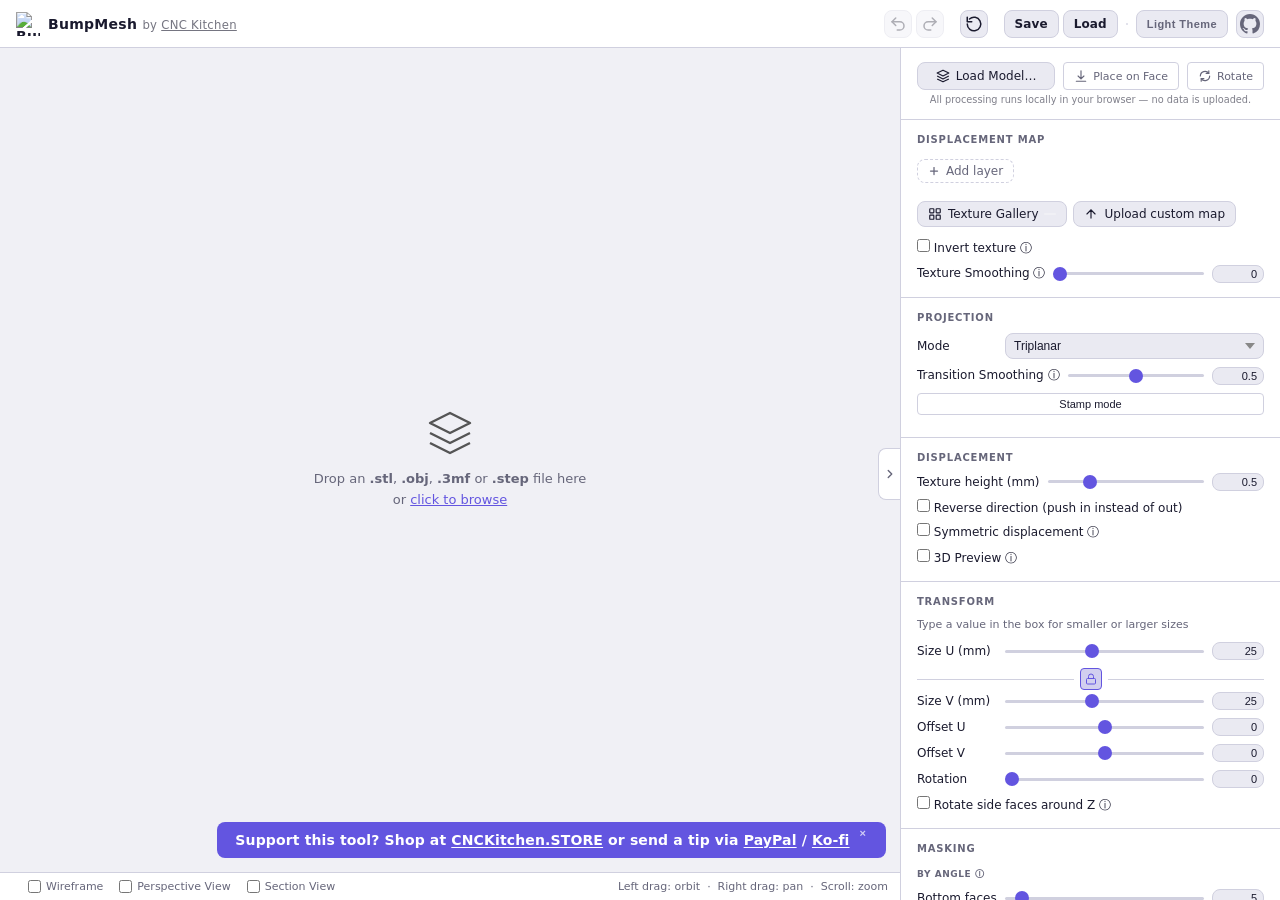
==== commit e156212c: "Add option to rotate side projections around Z (Triplanar, Cubic) The Rotation setting spins the tex" ====
--- a/index.html
+++ b/index.html
@@ -298,6 +298,7 @@
         <div class="form-row">
           <label for="mapping-mode" data-i18n="labels.mode">Mode</label>
           <select id="mapping-mode">
+            <option value="7" hidden disabled data-i18n-opt="projection.surfaceNormal">Surface normal</option>
             <option value="5" selected data-i18n-opt="projection.triplanar">Triplanar</option>
             <option value="6" data-i18n-opt="projection.cubic">Cubic (Box)</option>
             <option value="3" data-i18n-opt="projection.cylindrical">Cylindrical</option>
@@ -348,7 +349,7 @@
             <button id="stamp-mode-btn" type="button" class="cylinder-axis-btn" aria-pressed="false"
               data-i18n="ui.stampMode"
               data-i18n-title="tooltips.stamp"
-              title="Apply the texture once instead of tiling it, for logos, badges and labels. Click the model to position it; Size U and V set its size. Only the Planar and Cylindrical projections are available while it is on.">Stamp mode</button>
+              title="Apply the texture once instead of tiling it, for logos, badges and labels. Click the model to position it; Size U and V set its size. While it is on, only the Surface normal, Planar and Cylindrical projections are available; Surface normal lines the stamp up with the surface under its centre.">Stamp mode</button>
           </div>
         </div>
         <div class="form-row" id="stamp-place-row" style="display:none">
@@ -440,6 +441,12 @@
           <label for="rotation" data-i18n="labels.rotation">Rotation</label>
           <input type="range" id="rotation" min="0" max="360" step="1" value="0" />
           <input type="number" class="val" id="rotation-val" value="0" min="0" max="360" step="1" />
+        </div>
+        <div class="form-row" id="rotate-around-z-row">
+          <label class="checkbox-label" for="rotate-around-z" data-i18n-title="tooltips.rotateAroundZ" title="Triplanar / Cubic: turn the side projections around the vertical axis by the Rotation angle instead of rotating the texture inside each side face. Directional patterns like wood grain then run the same way on top and side faces.">
+            <input type="checkbox" id="rotate-around-z" />
+            <span data-i18n="labels.rotateAroundZ">Rotate side faces around Z ⓘ</span>
+          </label>
         </div>
       </section>
 
@@ -840,21 +847,11 @@
       <h3 class="welcome-heading">New in this release <span class="welcome-date">&mdash; October 2026</span></h3>
       <!-- Add each release to changelog.html as well, which keeps the full history. -->
       <ul class="welcome-changelog">
-        <li><strong>New in v1.4.3</strong> &mdash; <strong>Tire treads</strong>: a new <strong>Tires</strong> category in the Texture Gallery with five treads (Touring, Mud-Terrain, Truck Rib, Tractor and Loader). One tile spans the full tread width, so on a tire lying flat, use Cylindrical mapping, unlock the size lock and set Size V to the tire&rsquo;s width. Also new: the <a href="changelog.html" target="_blank" rel="noopener">full changelog</a> with every update since April 2026. A few labels that showed garbled characters, such as the X&deg;, Y&deg; and Z&deg; rotation fields, read correctly again.</li>
-        <li><strong>New in v1.4.2</strong> &mdash; <strong>3Dconnexion SpaceMouse support</strong>, thanks to Alon Mishne: push or pull the puck to zoom, slide it to pan, tilt and twist it to orbit (in Chrome and Edge, it connects once you touch the puck). The circle brush has a <strong>Mode</strong> again: <strong>Standard</strong> marks every whole triangle it touches and highlights them as you hover, a quick way to select the flat faces of a CAD model, while <strong>Precision</strong> (the default) follows the brush outline exactly with an optional soft edge. In the default parallel view, the brush now stays a true circle away from the middle of the screen.</li>
-        <li><strong>New in v1.4.1</strong> &mdash; <strong>Surface masks come back with your project.</strong> A painted mask could be missing after loading a saved project: projects saved before v1.4.0 lost it, and on some meshes the re-imported model no longer lined up with the saved paint. Both are fixed, and a mask now also follows the model through rotation. If a mask ever can&rsquo;t be matched to its model, BumpMesh says so instead of quietly loading without it.</li>
-        <li><strong>New in v1.4.0</strong> &mdash; <strong>Texture layers</strong> put several textures on one model: Add layer (top of the sidebar) gives you a layer with its own texture, size, height and surface; click a layer to edit it, hide it, or let it add its relief to the layers below instead of covering them. A new layer starts empty, so just fill or paint the surfaces it should cover. The <strong>circle brush</strong> is now the default tool, with a soft edge, and refines the mesh under your stroke by itself, so strokes and soft edges are just as fine on a plain cube as on a scan &mdash; the Precision toggle is gone, and undo works through every stroke. Layers and paint are saved in your project files. Textures on sharp edges, like a cube&rsquo;s, now meet cleanly at the corner instead of leaving a notched groove.</li>
-        <li><strong>New in v1.3.8</strong> &mdash; <strong>Section View</strong> (bottom of the viewport) cuts your model open, so you can see which inner surfaces &mdash; holes, cavities, the inside of hollow parts &mdash; get textured, and mask them right through the cut. Drag the arrow to move the cut and the rings to tilt it (they step aside while you paint), or snap it with X, Y and Z. Also new: a <strong>Molded</strong> texture category with eight mold grains (Sand Matte, Spark Erosion, Fine Stipple, Concrete, Fine Leather, Haircell, Brushed and Hammered), and calmer touch controls, so resting or tapping fingers no longer nudge the view.</li>
-        <li><strong>New in v1.3.7</strong> &mdash; BumpMesh now speaks <strong>Finnish</strong> and <strong>Dutch</strong>, thanks to community translators, and the Russian translation got a round of polish. The language menu is now sorted by each language&rsquo;s own name, and Polish is listed as &ldquo;Polski&rdquo;.</li>
-        <li><strong>New in v1.3.6</strong> &mdash; works much better on phones and tablets. The arrow on the sidebar&rsquo;s edge hides the sidebar so your model gets the whole screen, and brings it back. On a phone held upright, the model now sits above the settings. Opening the Texture Gallery no longer pops up the on-screen keyboard or leaves the page stuck.</li>
-        <li><strong>New in v1.3.5</strong> &mdash; a sharper <strong>3D Preview</strong>: it now follows your Resolution setting, so fine textures show their real shape instead of a blurred approximation. It builds in the background, so the app stays responsive while a spinner shows next to the checkbox, and it rebuilds automatically when you change the resolution.</li>
-        <li><strong>New in v1.3.4</strong> &mdash; seven Japandi textures: Classic Flutes, Fine Ribs, Wavy Reeds, Sazanami Ripples, Sazanami S-Wave, Tachiwaki and Bamboo Culms. Their lines run vertically, so with Cylindrical mapping they wrap a vase as flutes and ripples. Textures made with Filter Forge now carry an FF badge in the gallery.</li>
-        <li><strong>New in v1.3.3</strong> &mdash; the new <strong>Invert texture</strong> option swaps black and white in the map, so dark areas are raised, without editing the image. The old &ldquo;Invert&rdquo; under Texture Depth is now called &ldquo;Reverse direction&rdquo;. A texture picked in the Texture Gallery also shows up among your favorites in the panel. Large 3MF exports use less memory, and every language is now fully translated.</li>
-        <li><strong>New in v1.3.2</strong> &mdash; the Texture Gallery now opens beside your model, so you can click or arrow-key through textures and see each one live; turn on Turntable to spin the model while you browse. Maps you upload are kept under &ldquo;Your textures&rdquo; in this browser. Three new stone textures: Cobblestone, Flagstone and Square Setts. Exporting large models uses about half the memory.</li>
-        <li><strong>New textures &amp; Texture Gallery</strong> &mdash; 54 new textures, from knurling and carbon twill to chainmail, bark and dozens of Hero Patterns. Browse them all in the new Texture Gallery with search and categories, and star your favorites to pin them to the panel.</li>
-        <li><strong>Smooth masking brush</strong> &mdash; the circle brush now has a Hardness setting: lower it to fade the mask out toward the brush rim for soft, gradual texture borders instead of hard triangle edges.</li>
-        <li><strong>ideaMaker textures</strong> &mdash; load .texture files from the <a href="https://www.ideamaker.io/texture" target="_blank" rel="noopener">ideaMaker texture library</a> directly with Upload custom map.</li>
-        <li><strong>Fixes in v1.3.1</strong> &mdash; custom textures now load at up to 2048&nbsp;px instead of 512, so high-res heightmaps stay sharp; no more faceted &ldquo;crystal&rdquo; spots on fillets and rounded edges; Bottom faces&nbsp;=&nbsp;0 really textures the bed face; no false mesh warnings for multi-part files or tiny CAD edges; clear messages for unsupported files; Firefox slider layout fixed.</li>
+        <li><strong>New in v1.5.0</strong> &mdash; <strong>Stamp mode</strong> (under Projection) places a texture once instead of tiling it, for logos, badges and labels. Click the model to position it, drag it to move it, and scroll to resize it. The new <strong>Surface normal</strong> projection lays it flat on the surface under it, even on slopes and curves. Only the surface facing the stamp gets it, not the parts hidden behind, and exports refine just the faces it touches.</li>
+        <li><strong>v1.4.3</strong> &mdash; five <strong>tire treads</strong> in a new Tires category, and the <a href="changelog.html" target="_blank" rel="noopener">full changelog</a>.</li>
+        <li><strong>v1.4.2</strong> &mdash; <strong>3Dconnexion SpaceMouse</strong> support, thanks to Alon Mishne, and a Standard circle brush that marks whole triangles.</li>
+        <li><strong>v1.4.1</strong> &mdash; painted surface masks come back with your saved projects.</li>
+        <li><strong>v1.4.0</strong> &mdash; <strong>texture layers</strong> put several textures on one model, the circle brush refines the mesh by itself, and textures meet cleanly on sharp edges.</li>
       </ul>
       <a class="welcome-history-link" href="changelog.html" target="_blank" rel="noopener">See all past updates &rarr;</a>
 
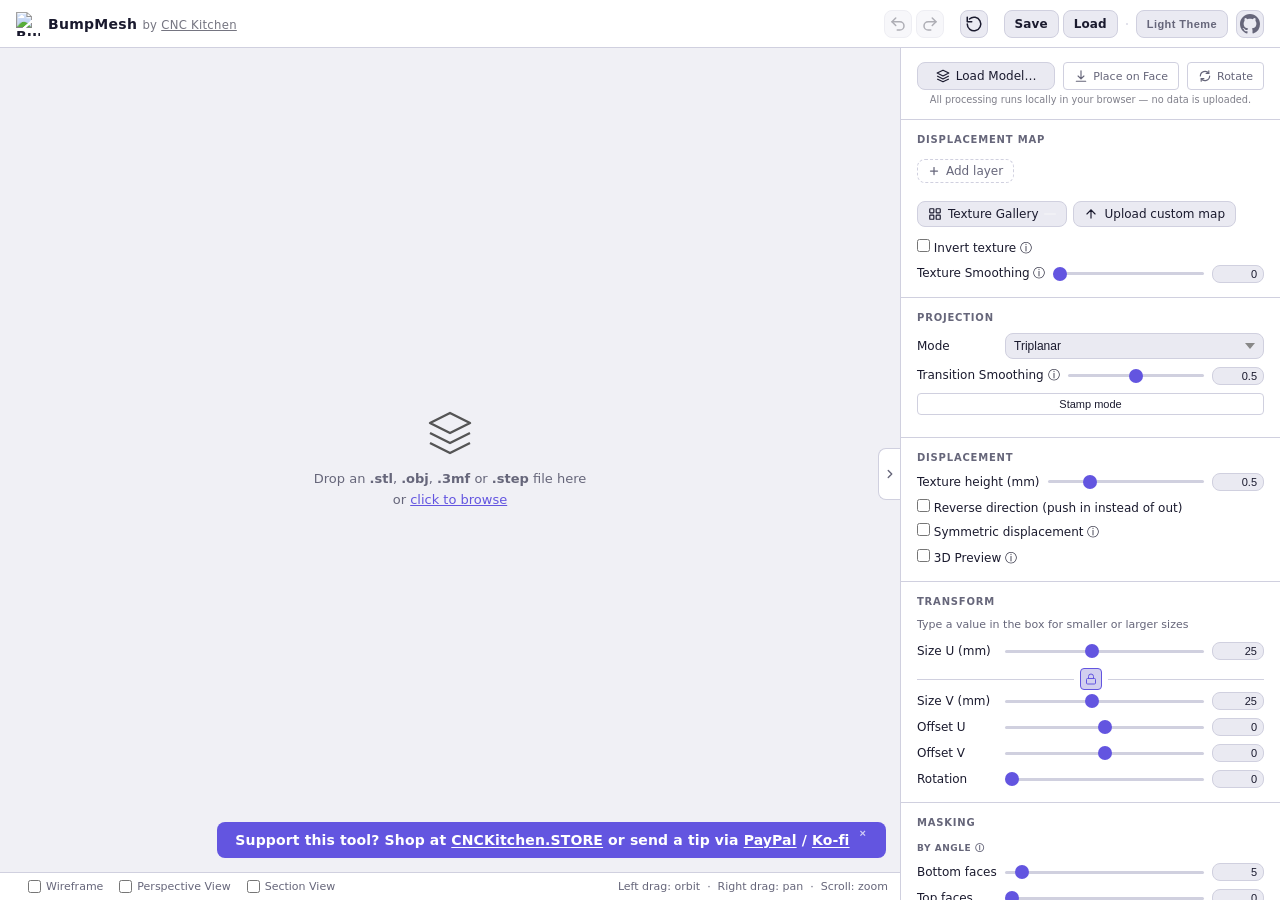
==== commit 2ac2afbf: "Stamp mode: Surface normal projection, occlusion, smoother dragging - New Surface normal projection " ====
--- a/index.html
+++ b/index.html
@@ -442,12 +442,6 @@
           <input type="range" id="rotation" min="0" max="360" step="1" value="0" />
           <input type="number" class="val" id="rotation-val" value="0" min="0" max="360" step="1" />
         </div>
-        <div class="form-row" id="rotate-around-z-row">
-          <label class="checkbox-label" for="rotate-around-z" data-i18n-title="tooltips.rotateAroundZ" title="Triplanar / Cubic: turn the side projections around the vertical axis by the Rotation angle instead of rotating the texture inside each side face. Directional patterns like wood grain then run the same way on top and side faces.">
-            <input type="checkbox" id="rotate-around-z" />
-            <span data-i18n="labels.rotateAroundZ">Rotate side faces around Z ⓘ</span>
-          </label>
-        </div>
       </section>
 
       <!-- Masking -->
@@ -847,11 +841,21 @@
       <h3 class="welcome-heading">New in this release <span class="welcome-date">&mdash; October 2026</span></h3>
       <!-- Add each release to changelog.html as well, which keeps the full history. -->
       <ul class="welcome-changelog">
-        <li><strong>New in v1.5.0</strong> &mdash; <strong>Stamp mode</strong> (under Projection) places a texture once instead of tiling it, for logos, badges and labels. Click the model to position it, drag it to move it, and scroll to resize it. The new <strong>Surface normal</strong> projection lays it flat on the surface under it, even on slopes and curves. Only the surface facing the stamp gets it, not the parts hidden behind, and exports refine just the faces it touches.</li>
-        <li><strong>v1.4.3</strong> &mdash; five <strong>tire treads</strong> in a new Tires category, and the <a href="changelog.html" target="_blank" rel="noopener">full changelog</a>.</li>
-        <li><strong>v1.4.2</strong> &mdash; <strong>3Dconnexion SpaceMouse</strong> support, thanks to Alon Mishne, and a Standard circle brush that marks whole triangles.</li>
-        <li><strong>v1.4.1</strong> &mdash; painted surface masks come back with your saved projects.</li>
-        <li><strong>v1.4.0</strong> &mdash; <strong>texture layers</strong> put several textures on one model, the circle brush refines the mesh by itself, and textures meet cleanly on sharp edges.</li>
+        <li><strong>New in v1.4.3</strong> &mdash; <strong>Tire treads</strong>: a new <strong>Tires</strong> category in the Texture Gallery with five treads (Touring, Mud-Terrain, Truck Rib, Tractor and Loader). One tile spans the full tread width, so on a tire lying flat, use Cylindrical mapping, unlock the size lock and set Size V to the tire&rsquo;s width. Also new: the <a href="changelog.html" target="_blank" rel="noopener">full changelog</a> with every update since April 2026. A few labels that showed garbled characters, such as the X&deg;, Y&deg; and Z&deg; rotation fields, read correctly again.</li>
+        <li><strong>New in v1.4.2</strong> &mdash; <strong>3Dconnexion SpaceMouse support</strong>, thanks to Alon Mishne: push or pull the puck to zoom, slide it to pan, tilt and twist it to orbit (in Chrome and Edge, it connects once you touch the puck). The circle brush has a <strong>Mode</strong> again: <strong>Standard</strong> marks every whole triangle it touches and highlights them as you hover, a quick way to select the flat faces of a CAD model, while <strong>Precision</strong> (the default) follows the brush outline exactly with an optional soft edge. In the default parallel view, the brush now stays a true circle away from the middle of the screen.</li>
+        <li><strong>New in v1.4.1</strong> &mdash; <strong>Surface masks come back with your project.</strong> A painted mask could be missing after loading a saved project: projects saved before v1.4.0 lost it, and on some meshes the re-imported model no longer lined up with the saved paint. Both are fixed, and a mask now also follows the model through rotation. If a mask ever can&rsquo;t be matched to its model, BumpMesh says so instead of quietly loading without it.</li>
+        <li><strong>New in v1.4.0</strong> &mdash; <strong>Texture layers</strong> put several textures on one model: Add layer (top of the sidebar) gives you a layer with its own texture, size, height and surface; click a layer to edit it, hide it, or let it add its relief to the layers below instead of covering them. A new layer starts empty, so just fill or paint the surfaces it should cover. The <strong>circle brush</strong> is now the default tool, with a soft edge, and refines the mesh under your stroke by itself, so strokes and soft edges are just as fine on a plain cube as on a scan &mdash; the Precision toggle is gone, and undo works through every stroke. Layers and paint are saved in your project files. Textures on sharp edges, like a cube&rsquo;s, now meet cleanly at the corner instead of leaving a notched groove.</li>
+        <li><strong>New in v1.3.8</strong> &mdash; <strong>Section View</strong> (bottom of the viewport) cuts your model open, so you can see which inner surfaces &mdash; holes, cavities, the inside of hollow parts &mdash; get textured, and mask them right through the cut. Drag the arrow to move the cut and the rings to tilt it (they step aside while you paint), or snap it with X, Y and Z. Also new: a <strong>Molded</strong> texture category with eight mold grains (Sand Matte, Spark Erosion, Fine Stipple, Concrete, Fine Leather, Haircell, Brushed and Hammered), and calmer touch controls, so resting or tapping fingers no longer nudge the view.</li>
+        <li><strong>New in v1.3.7</strong> &mdash; BumpMesh now speaks <strong>Finnish</strong> and <strong>Dutch</strong>, thanks to community translators, and the Russian translation got a round of polish. The language menu is now sorted by each language&rsquo;s own name, and Polish is listed as &ldquo;Polski&rdquo;.</li>
+        <li><strong>New in v1.3.6</strong> &mdash; works much better on phones and tablets. The arrow on the sidebar&rsquo;s edge hides the sidebar so your model gets the whole screen, and brings it back. On a phone held upright, the model now sits above the settings. Opening the Texture Gallery no longer pops up the on-screen keyboard or leaves the page stuck.</li>
+        <li><strong>New in v1.3.5</strong> &mdash; a sharper <strong>3D Preview</strong>: it now follows your Resolution setting, so fine textures show their real shape instead of a blurred approximation. It builds in the background, so the app stays responsive while a spinner shows next to the checkbox, and it rebuilds automatically when you change the resolution.</li>
+        <li><strong>New in v1.3.4</strong> &mdash; seven Japandi textures: Classic Flutes, Fine Ribs, Wavy Reeds, Sazanami Ripples, Sazanami S-Wave, Tachiwaki and Bamboo Culms. Their lines run vertically, so with Cylindrical mapping they wrap a vase as flutes and ripples. Textures made with Filter Forge now carry an FF badge in the gallery.</li>
+        <li><strong>New in v1.3.3</strong> &mdash; the new <strong>Invert texture</strong> option swaps black and white in the map, so dark areas are raised, without editing the image. The old &ldquo;Invert&rdquo; under Texture Depth is now called &ldquo;Reverse direction&rdquo;. A texture picked in the Texture Gallery also shows up among your favorites in the panel. Large 3MF exports use less memory, and every language is now fully translated.</li>
+        <li><strong>New in v1.3.2</strong> &mdash; the Texture Gallery now opens beside your model, so you can click or arrow-key through textures and see each one live; turn on Turntable to spin the model while you browse. Maps you upload are kept under &ldquo;Your textures&rdquo; in this browser. Three new stone textures: Cobblestone, Flagstone and Square Setts. Exporting large models uses about half the memory.</li>
+        <li><strong>New textures &amp; Texture Gallery</strong> &mdash; 54 new textures, from knurling and carbon twill to chainmail, bark and dozens of Hero Patterns. Browse them all in the new Texture Gallery with search and categories, and star your favorites to pin them to the panel.</li>
+        <li><strong>Smooth masking brush</strong> &mdash; the circle brush now has a Hardness setting: lower it to fade the mask out toward the brush rim for soft, gradual texture borders instead of hard triangle edges.</li>
+        <li><strong>ideaMaker textures</strong> &mdash; load .texture files from the <a href="https://www.ideamaker.io/texture" target="_blank" rel="noopener">ideaMaker texture library</a> directly with Upload custom map.</li>
+        <li><strong>Fixes in v1.3.1</strong> &mdash; custom textures now load at up to 2048&nbsp;px instead of 512, so high-res heightmaps stay sharp; no more faceted &ldquo;crystal&rdquo; spots on fillets and rounded edges; Bottom faces&nbsp;=&nbsp;0 really textures the bed face; no false mesh warnings for multi-part files or tiny CAD edges; clear messages for unsupported files; Firefox slider layout fixed.</li>
       </ul>
       <a class="welcome-history-link" href="changelog.html" target="_blank" rel="noopener">See all past updates &rarr;</a>
 
